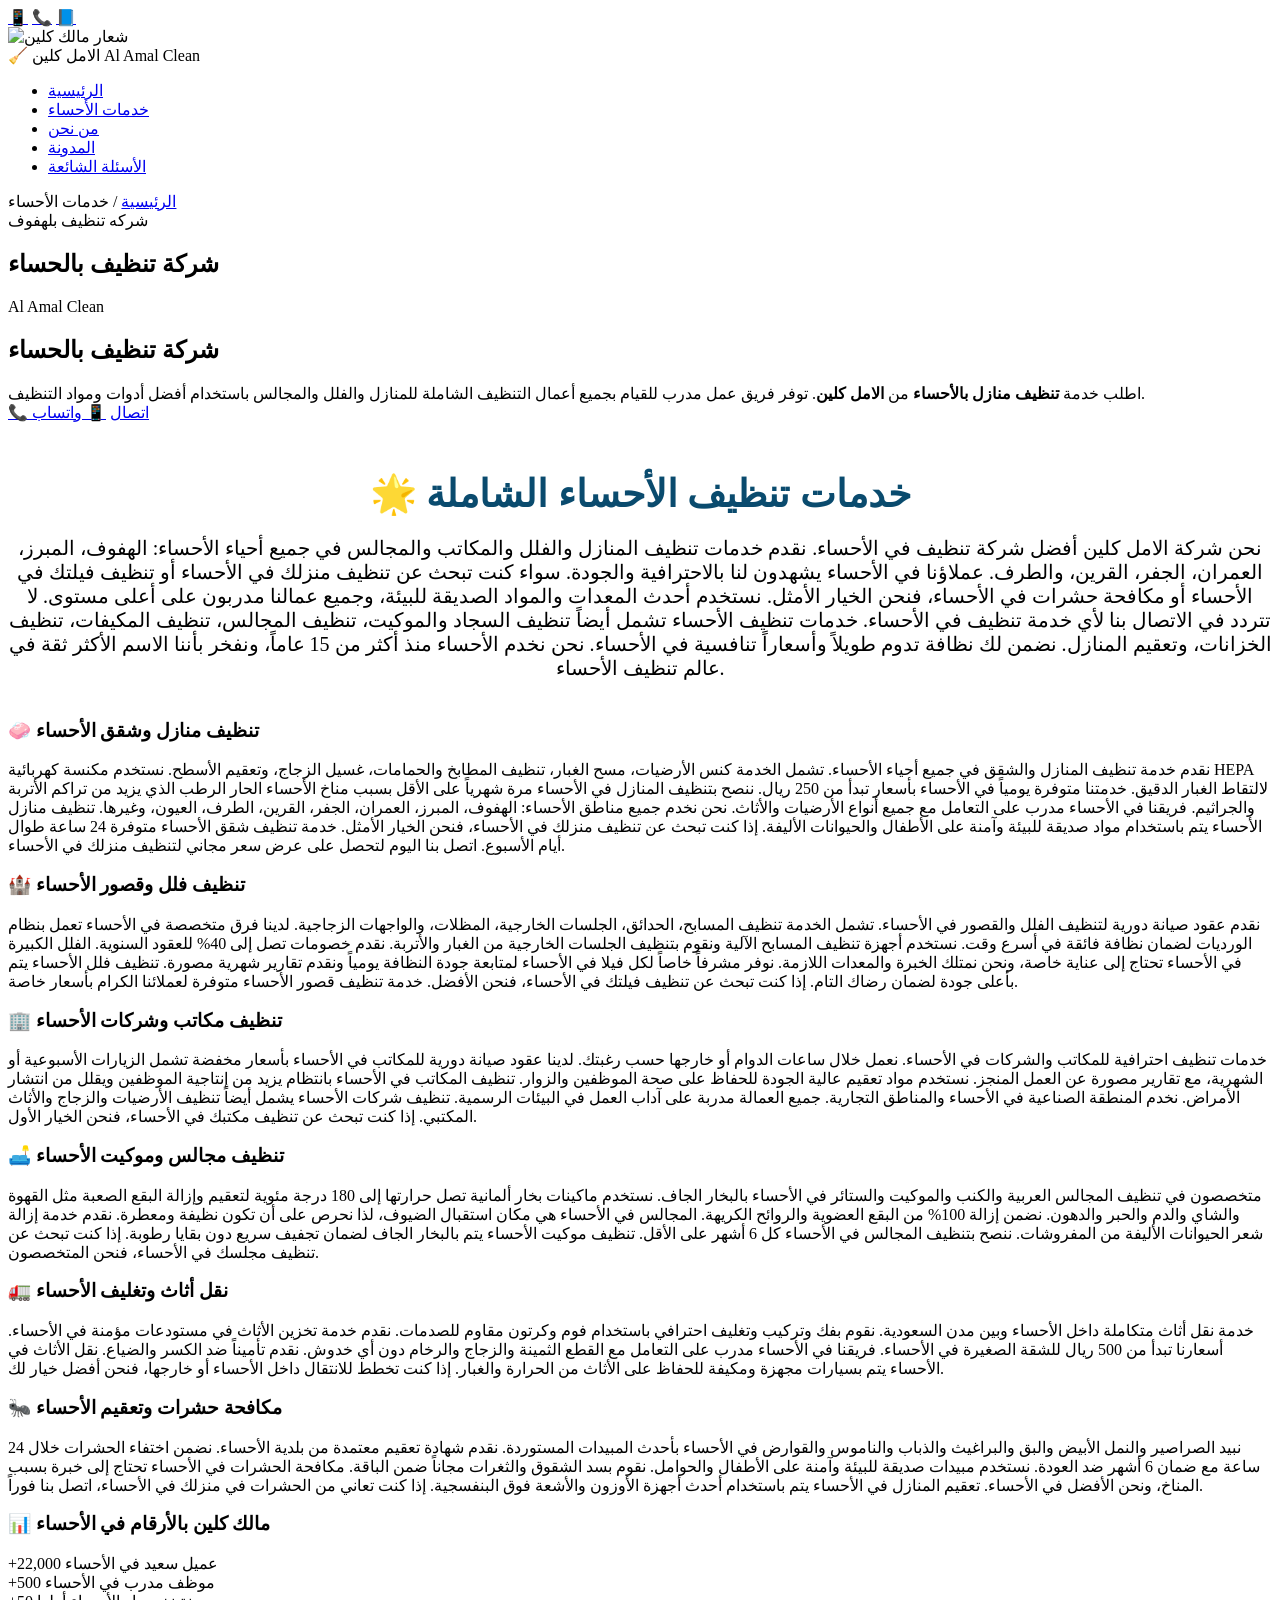
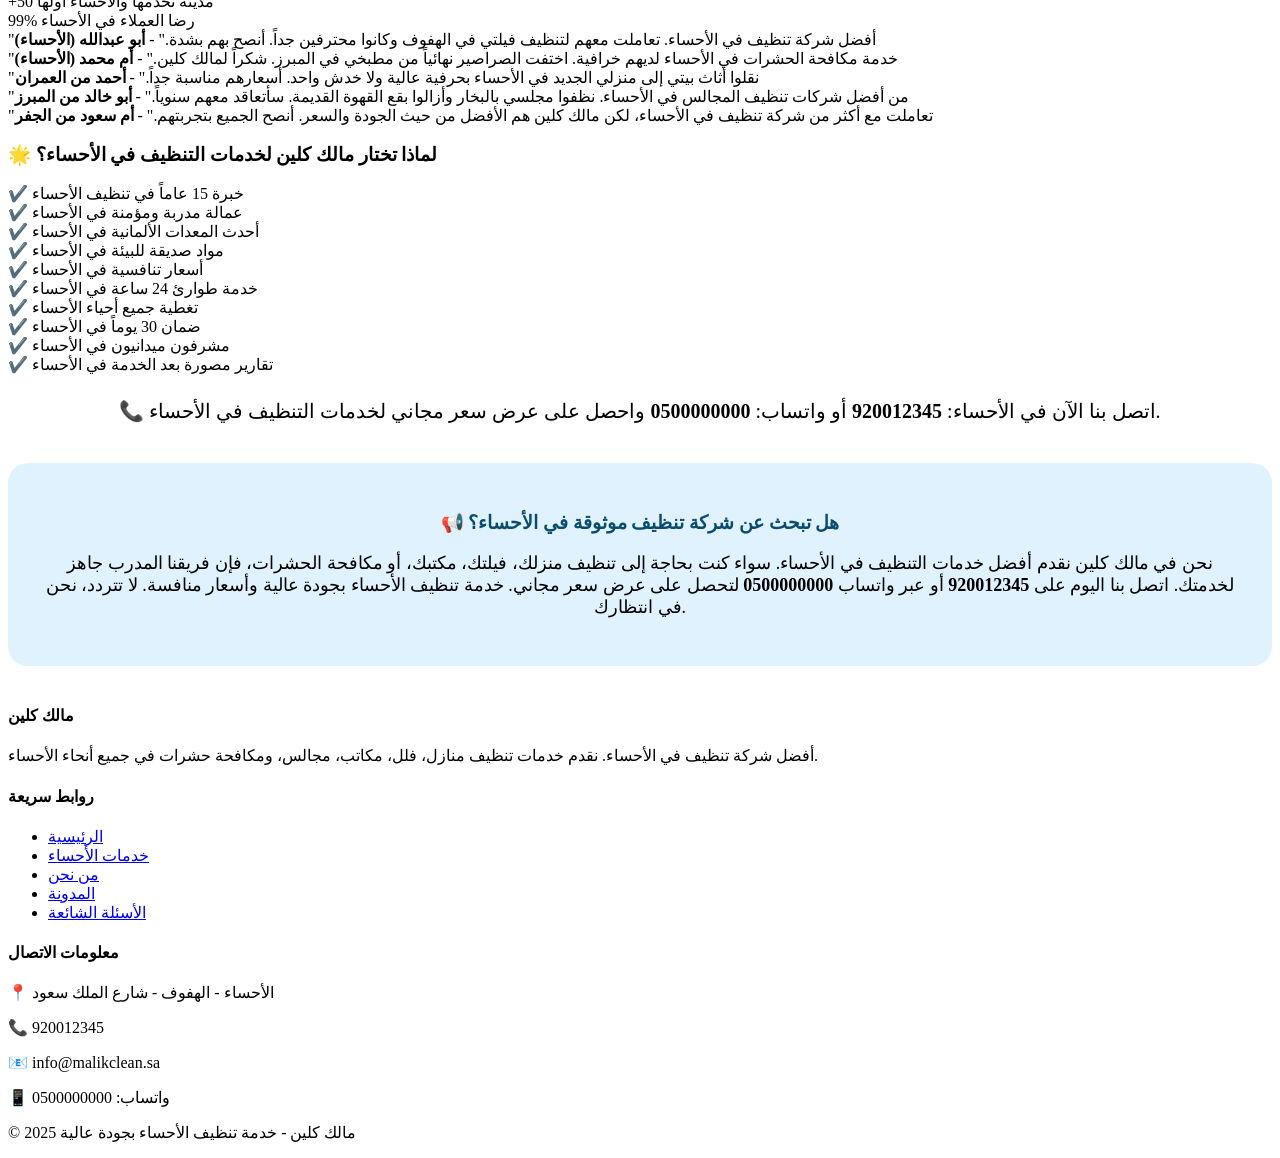
==== index.html @ a84fc9bc "Add files via upload" ====
<!DOCTYPE html>
<html lang="ar">
<head>
    <meta charset="UTF-8">
    <meta name="viewport" content="width=device-width, initial-scale=1.0">
    <title>شركه تنظيف بلاحساء </title>
    <link rel="stylesheet" href="style.css">
</head>
<body>

<!-- أزرار التواصل الثابتة على اليمين -->
<div class="social-fixed">
    <a href="https://wa.me/966500000000" target="_blank" class="whatsapp">📱</a>
    <a href="tel:920012345" class="phone">📞</a>
    <a href="https://facebook.com/malikclean" target="_blank" class="facebook">📘</a>
</div>

<header>
    <div class="logo-area">
        <img src="https://placehold.co/60x60/ffffff/0a4b6e?text=MC" alt="شعار مالك كلين" class="logo-icon" id="logoIcon">
        <div class="logo-text">🧹 الامل كلين Al Amal Clean</div>
    </div>
    <div class="top-nav">
        <ul>
            <li><a href="index.html">الرئيسية</a></li>
            <li><a href="services.html">خدمات الأحساء</a></li>
            <li><a href="about.html">من نحن</a></li>
            <li><a href="blog.html">المدونة</a></li>
            <li><a href="faq.html">الأسئلة الشائعة</a></li>
        </ul>
    </div>
</header>

<!-- القسم الأول: كما في الصورة بالضبط -->
<section class="main-page">
    <div class="container">
        <!-- مسار التنقل Breadcrumb -->
        <div class="breadcrumb">
            <a href="index.html">الرئيسية</a> / خدمات الأحساء
        </div>

        <!-- تاريخ النشر والكاتب -->
        <div class="post-date">
            شركه تنظيف بلهفوف
        </div>

        <!-- العنوان الرئيسي -->
        <h1 class="main-title"> شركة تنظيف بالحساء</h1>

        <!-- العنوان بالانجليزي -->
        <div class="english-title">Al Amal Clean</div>

        <!-- العنوان الثالث -->
        <h2 class="sub-title"> شركة تنظيف بالحساء</h2>

        <!-- النص الوصفي القصير (كما في الصورة) -->
        <div class="description">
            اطلب خدمة <strong>تنظيف منازل بالأحساء</strong> من <strong>الامل كلين</strong>. توفر فريق عمل مدرب للقيام بجميع أعمال التنظيف الشاملة للمنازل والفلل والمجالس باستخدام أفضل أدوات ومواد التنظيف.
        </div>

        <!-- الأزرار -->
        <div class="buttons">
            <a href="tel:920012345" class="btn-call">📞 اتصال</a>
            <a href="https://wa.me/966500000000" target="_blank" class="btn-wa">📱 واتساب</a>
        </div>
    </div>
</section>

<!-- القسم الثاني: محتوى طويل جداً عن خدمات التنظيف في الأحساء -->
<section class="content-section">
    <div class="container">
        <h2 style="font-size: 38px; margin: 50px 0 20px; color: #0a4b6e; text-align: center;">🌟 خدمات تنظيف الأحساء الشاملة</h2>
        <p style="font-size: 20px; margin-bottom: 40px; text-align: center;">نحن شركة الامل كلين أفضل شركة تنظيف في الأحساء. نقدم خدمات تنظيف المنازل والفلل والمكاتب والمجالس في جميع أحياء الأحساء: الهفوف، المبرز، العمران، الجفر، القرين، والطرف. عملاؤنا في الأحساء يشهدون لنا بالاحترافية والجودة. سواء كنت تبحث عن تنظيف منزلك في الأحساء أو تنظيف فيلتك في الأحساء أو مكافحة حشرات في الأحساء، فنحن الخيار الأمثل. نستخدم أحدث المعدات والمواد الصديقة للبيئة، وجميع عمالنا مدربون على أعلى مستوى. لا تتردد في الاتصال بنا لأي خدمة تنظيف في الأحساء. خدمات تنظيف الأحساء تشمل أيضاً تنظيف السجاد والموكيت، تنظيف المجالس، تنظيف المكيفات، تنظيف الخزانات، وتعقيم المنازل. نضمن لك نظافة تدوم طويلاً وأسعاراً تنافسية في الأحساء. نحن نخدم الأحساء منذ أكثر من 15 عاماً، ونفخر بأننا الاسم الأكثر ثقة في عالم تنظيف الأحساء.</p>

        <div class="services-grid">
            <div class="service-card">
                <h3>🧼 تنظيف منازل وشقق الأحساء</h3>
                <p>نقدم خدمة تنظيف المنازل والشقق في جميع أحياء الأحساء. تشمل الخدمة كنس الأرضيات، مسح الغبار، تنظيف المطابخ والحمامات، غسيل الزجاج، وتعقيم الأسطح. نستخدم مكنسة كهربائية HEPA لالتقاط الغبار الدقيق. خدمتنا متوفرة يومياً في الأحساء بأسعار تبدأ من 250 ريال. ننصح بتنظيف المنازل في الأحساء مرة شهرياً على الأقل بسبب مناخ الأحساء الحار الرطب الذي يزيد من تراكم الأتربة والجراثيم. فريقنا في الأحساء مدرب على التعامل مع جميع أنواع الأرضيات والأثاث. نحن نخدم جميع مناطق الأحساء: الهفوف، المبرز، العمران، الجفر، القرين، الطرف، العيون، وغيرها. تنظيف منازل الأحساء يتم باستخدام مواد صديقة للبيئة وآمنة على الأطفال والحيوانات الأليفة. إذا كنت تبحث عن تنظيف منزلك في الأحساء، فنحن الخيار الأمثل. خدمة تنظيف شقق الأحساء متوفرة 24 ساعة طوال أيام الأسبوع. اتصل بنا اليوم لتحصل على عرض سعر مجاني لتنظيف منزلك في الأحساء.</p>
            </div>
            <div class="service-card">
                <h3>🏰 تنظيف فلل وقصور الأحساء</h3>
                <p>نقدم عقود صيانة دورية لتنظيف الفلل والقصور في الأحساء. تشمل الخدمة تنظيف المسابح، الحدائق، الجلسات الخارجية، المظلات، والواجهات الزجاجية. لدينا فرق متخصصة في الأحساء تعمل بنظام الورديات لضمان نظافة فائقة في أسرع وقت. نستخدم أجهزة تنظيف المسابح الآلية ونقوم بتنظيف الجلسات الخارجية من الغبار والأتربة. نقدم خصومات تصل إلى 40% للعقود السنوية. الفلل الكبيرة في الأحساء تحتاج إلى عناية خاصة، ونحن نمتلك الخبرة والمعدات اللازمة. نوفر مشرفاً خاصاً لكل فيلا في الأحساء لمتابعة جودة النظافة يومياً ونقدم تقارير شهرية مصورة. تنظيف فلل الأحساء يتم بأعلى جودة لضمان رضاك التام. إذا كنت تبحث عن تنظيف فيلتك في الأحساء، فنحن الأفضل. خدمة تنظيف قصور الأحساء متوفرة لعملائنا الكرام بأسعار خاصة.</p>
            </div>
            <div class="service-card">
                <h3>🏢 تنظيف مكاتب وشركات الأحساء</h3>
                <p>خدمات تنظيف احترافية للمكاتب والشركات في الأحساء. نعمل خلال ساعات الدوام أو خارجها حسب رغبتك. لدينا عقود صيانة دورية للمكاتب في الأحساء بأسعار مخفضة تشمل الزيارات الأسبوعية أو الشهرية، مع تقارير مصورة عن العمل المنجز. نستخدم مواد تعقيم عالية الجودة للحفاظ على صحة الموظفين والزوار. تنظيف المكاتب في الأحساء بانتظام يزيد من إنتاجية الموظفين ويقلل من انتشار الأمراض. نخدم المنطقة الصناعية في الأحساء والمناطق التجارية. جميع العمالة مدربة على آداب العمل في البيئات الرسمية. تنظيف شركات الأحساء يشمل أيضاً تنظيف الأرضيات والزجاج والأثاث المكتبي. إذا كنت تبحث عن تنظيف مكتبك في الأحساء، فنحن الخيار الأول.</p>
            </div>
            <div class="service-card">
                <h3>🛋️ تنظيف مجالس وموكيت الأحساء</h3>
                <p>متخصصون في تنظيف المجالس العربية والكنب والموكيت والستائر في الأحساء بالبخار الجاف. نستخدم ماكينات بخار ألمانية تصل حرارتها إلى 180 درجة مئوية لتعقيم وإزالة البقع الصعبة مثل القهوة والشاي والدم والحبر والدهون. نضمن إزالة 100% من البقع العضوية والروائح الكريهة. المجالس في الأحساء هي مكان استقبال الضيوف، لذا نحرص على أن تكون نظيفة ومعطرة. نقدم خدمة إزالة شعر الحيوانات الأليفة من المفروشات. ننصح بتنظيف المجالس في الأحساء كل 6 أشهر على الأقل. تنظيف موكيت الأحساء يتم بالبخار الجاف لضمان تجفيف سريع دون بقايا رطوبة. إذا كنت تبحث عن تنظيف مجلسك في الأحساء، فنحن المتخصصون.</p>
            </div>
            <div class="service-card">
                <h3>🚛 نقل أثاث وتغليف الأحساء</h3>
                <p>خدمة نقل أثاث متكاملة داخل الأحساء وبين مدن السعودية. نقوم بفك وتركيب وتغليف احترافي باستخدام فوم وكرتون مقاوم للصدمات. نقدم خدمة تخزين الأثاث في مستودعات مؤمنة في الأحساء. أسعارنا تبدأ من 500 ريال للشقة الصغيرة في الأحساء. فريقنا في الأحساء مدرب على التعامل مع القطع الثمينة والزجاج والرخام دون أي خدوش. نقدم تأميناً ضد الكسر والضياع. نقل الأثاث في الأحساء يتم بسيارات مجهزة ومكيفة للحفاظ على الأثاث من الحرارة والغبار. إذا كنت تخطط للانتقال داخل الأحساء أو خارجها، فنحن أفضل خيار لك.</p>
            </div>
            <div class="service-card">
                <h3>🐜 مكافحة حشرات وتعقيم الأحساء</h3>
                <p>نبيد الصراصير والنمل الأبيض والبق والبراغيث والذباب والناموس والقوارض في الأحساء بأحدث المبيدات المستوردة. نقدم شهادة تعقيم معتمدة من بلدية الأحساء. نضمن اختفاء الحشرات خلال 24 ساعة مع ضمان 6 أشهر ضد العودة. نستخدم مبيدات صديقة للبيئة وآمنة على الأطفال والحوامل. نقوم بسد الشقوق والثغرات مجاناً ضمن الباقة. مكافحة الحشرات في الأحساء تحتاج إلى خبرة بسبب المناخ، ونحن الأفضل في الأحساء. تعقيم المنازل في الأحساء يتم باستخدام أحدث أجهزة الأوزون والأشعة فوق البنفسجية. إذا كنت تعاني من الحشرات في منزلك في الأحساء، اتصل بنا فوراً.</p>
            </div>
        </div>

        <!-- إحصائيات الشركة في الأحساء -->
        <div class="stats-section">
            <h3>📊 مالك كلين بالأرقام في الأحساء</h3>
            <div class="stats-grid">
                <div class="stat"><span>+22,000</span> عميل سعيد في الأحساء</div>
                <div class="stat"><span>+500</span> موظف مدرب في الأحساء</div>
                <div class="stat"><span>+50</span> مدينة نخدمها والأحساء أولها</div>
                <div class="stat"><span>99%</span> رضا العملاء في الأحساء</div>
            </div>
        </div>

        <!-- شهادات عملاء الأحساء -->
        <div class="testimonials-grid">
            <div class="testimonial">"أفضل شركة تنظيف في الأحساء. تعاملت معهم لتنظيف فيلتي في الهفوف وكانوا محترفين جداً. أنصح بهم بشدة." - <strong>أبو عبدالله (الأحساء)</strong></div>
            <div class="testimonial">"خدمة مكافحة الحشرات في الأحساء لديهم خرافية. اختفت الصراصير نهائياً من مطبخي في المبرز. شكراً لمالك كلين." - <strong>أم محمد (الأحساء)</strong></div>
            <div class="testimonial">"نقلوا أثاث بيتي إلى منزلي الجديد في الأحساء بحرفية عالية ولا خدش واحد. أسعارهم مناسبة جداً." - <strong>أحمد من العمران</strong></div>
            <div class="testimonial">"من أفضل شركات تنظيف المجالس في الأحساء. نظفوا مجلسي بالبخار وأزالوا بقع القهوة القديمة. سأتعاقد معهم سنوياً." - <strong>أبو خالد من المبرز</strong></div>
            <div class="testimonial">"تعاملت مع أكثر من شركة تنظيف في الأحساء، لكن مالك كلين هم الأفضل من حيث الجودة والسعر. أنصح الجميع بتجربتهم." - <strong>أم سعود من الجفر</strong></div>
        </div>

        <!-- لماذا مالك كلين في الأحساء -->
        <div class="why-us">
            <h3>🌟 لماذا تختار مالك كلين لخدمات التنظيف في الأحساء؟</h3>
            <div class="why-grid">
                <div class="why-item">✔️ خبرة 15 عاماً في تنظيف الأحساء</div>
                <div class="why-item">✔️ عمالة مدربة ومؤمنة في الأحساء</div>
                <div class="why-item">✔️ أحدث المعدات الألمانية في الأحساء</div>
                <div class="why-item">✔️ مواد صديقة للبيئة في الأحساء</div>
                <div class="why-item">✔️ أسعار تنافسية في الأحساء</div>
                <div class="why-item">✔️ خدمة طوارئ 24 ساعة في الأحساء</div>
                <div class="why-item">✔️ تغطية جميع أحياء الأحساء</div>
                <div class="why-item">✔️ ضمان 30 يوماً في الأحساء</div>
                <div class="why-item">✔️ مشرفون ميدانيون في الأحساء</div>
                <div class="why-item">✔️ تقارير مصورة بعد الخدمة في الأحساء</div>
            </div>
            <p style="margin-top: 25px; text-align: center; font-size: 20px;">📞 اتصل بنا الآن في الأحساء: <strong>920012345</strong> أو واتساب: <strong>0500000000</strong> واحصل على عرض سعر مجاني لخدمات التنظيف في الأحساء.</p>
        </div>

        <!-- دعوة إضافية للتواصل -->
        <div style="background: #e0f2fe; padding: 30px; border-radius: 20px; text-align: center; margin: 40px 0;">
            <h3 style="color: #0a4b6e; margin-bottom: 15px;">📢 هل تبحث عن شركة تنظيف موثوقة في الأحساء؟</h3>
            <p style="font-size: 18px;">نحن في مالك كلين نقدم أفضل خدمات التنظيف في الأحساء. سواء كنت بحاجة إلى تنظيف منزلك، فيلتك، مكتبك، أو مكافحة الحشرات، فإن فريقنا المدرب جاهز لخدمتك. اتصل بنا اليوم على <strong>920012345</strong> أو عبر واتساب <strong>0500000000</strong> لتحصل على عرض سعر مجاني. خدمة تنظيف الأحساء بجودة عالية وأسعار منافسة. لا تتردد، نحن في انتظارك.</p>
        </div>
    </div>
</section>

<footer>
    <div class="container">
        <div class="footer-content">
            <div class="footer-col">
                <h4>مالك كلين</h4>
                <p>أفضل شركة تنظيف في الأحساء. نقدم خدمات تنظيف منازل، فلل، مكاتب، مجالس، ومكافحة حشرات في جميع أنحاء الأحساء.</p>
            </div>
            <div class="footer-col">
                <h4>روابط سريعة</h4>
                <ul>
                    <li><a href="index.html">الرئيسية</a></li>
                    <li><a href="services.html">خدمات الأحساء</a></li>
                    <li><a href="about.html">من نحن</a></li>
                    <li><a href="blog.html">المدونة</a></li>
                    <li><a href="faq.html">الأسئلة الشائعة</a></li>
                </ul>
            </div>
            <div class="footer-col">
                <h4>معلومات الاتصال</h4>
                <p>📍 الأحساء - الهفوف - شارع الملك سعود</p>
                <p>📞 920012345</p>
                <p>📧 info@malikclean.sa</p>
                <p>📱 واتساب: 0500000000</p>
            </div>
        </div>
        <div class="footer-bottom">
            <p>© 2025 مالك كلين - خدمة تنظيف الأحساء بجودة عالية</p>
        </div>
    </div>
</footer>

<script src="script.js"></script>
</body>
</html>
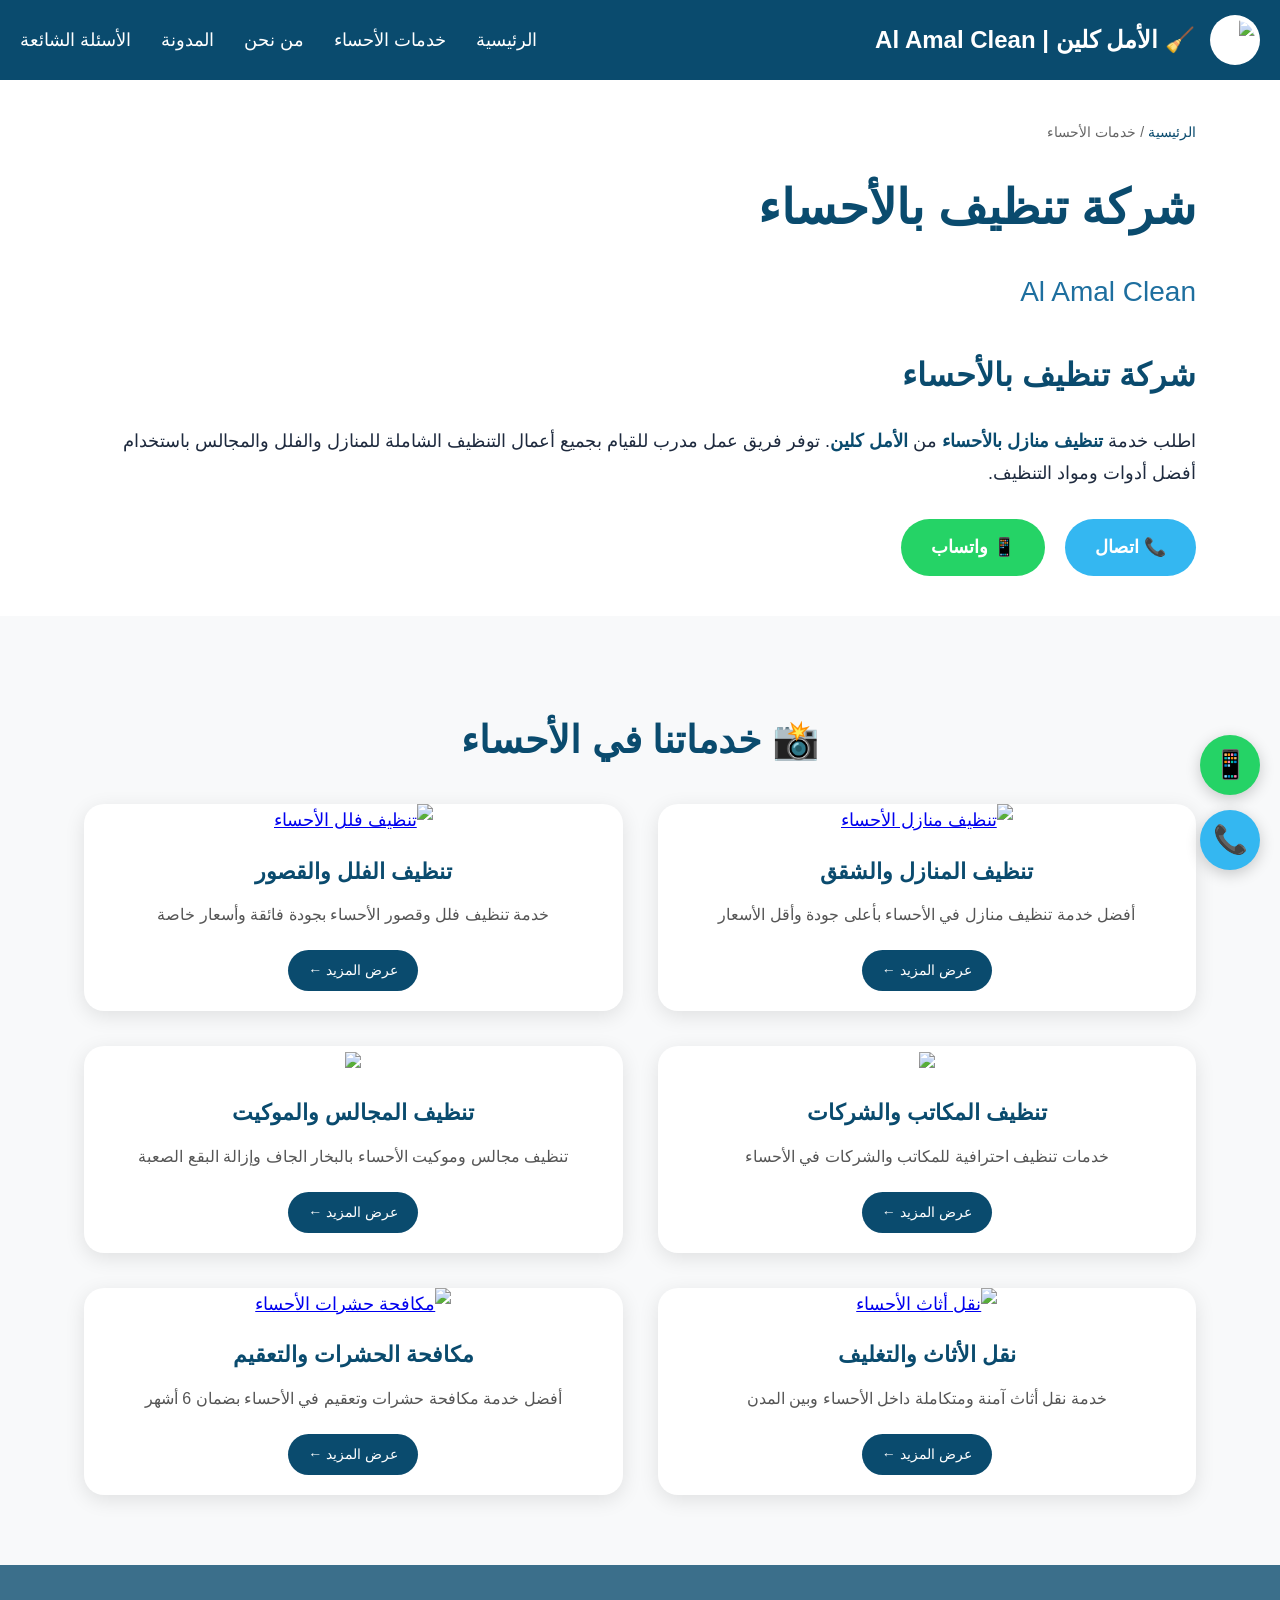
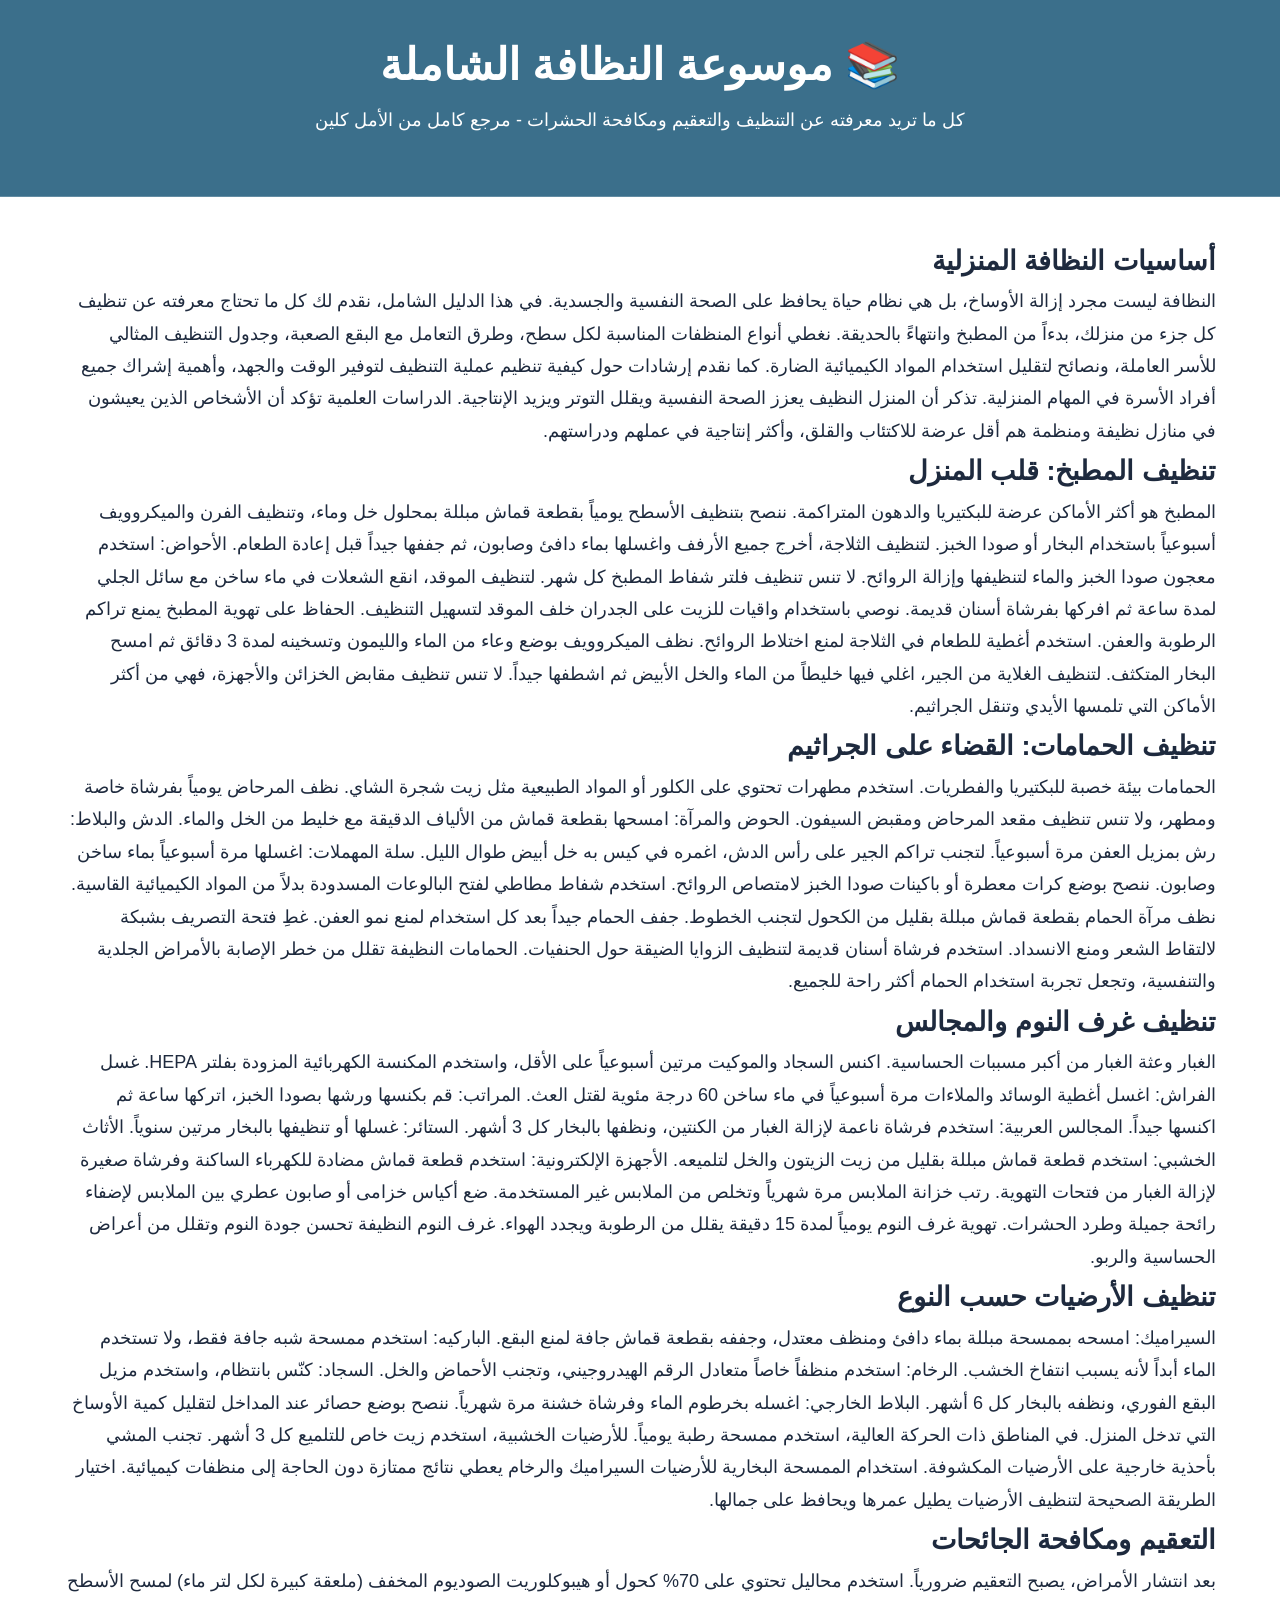
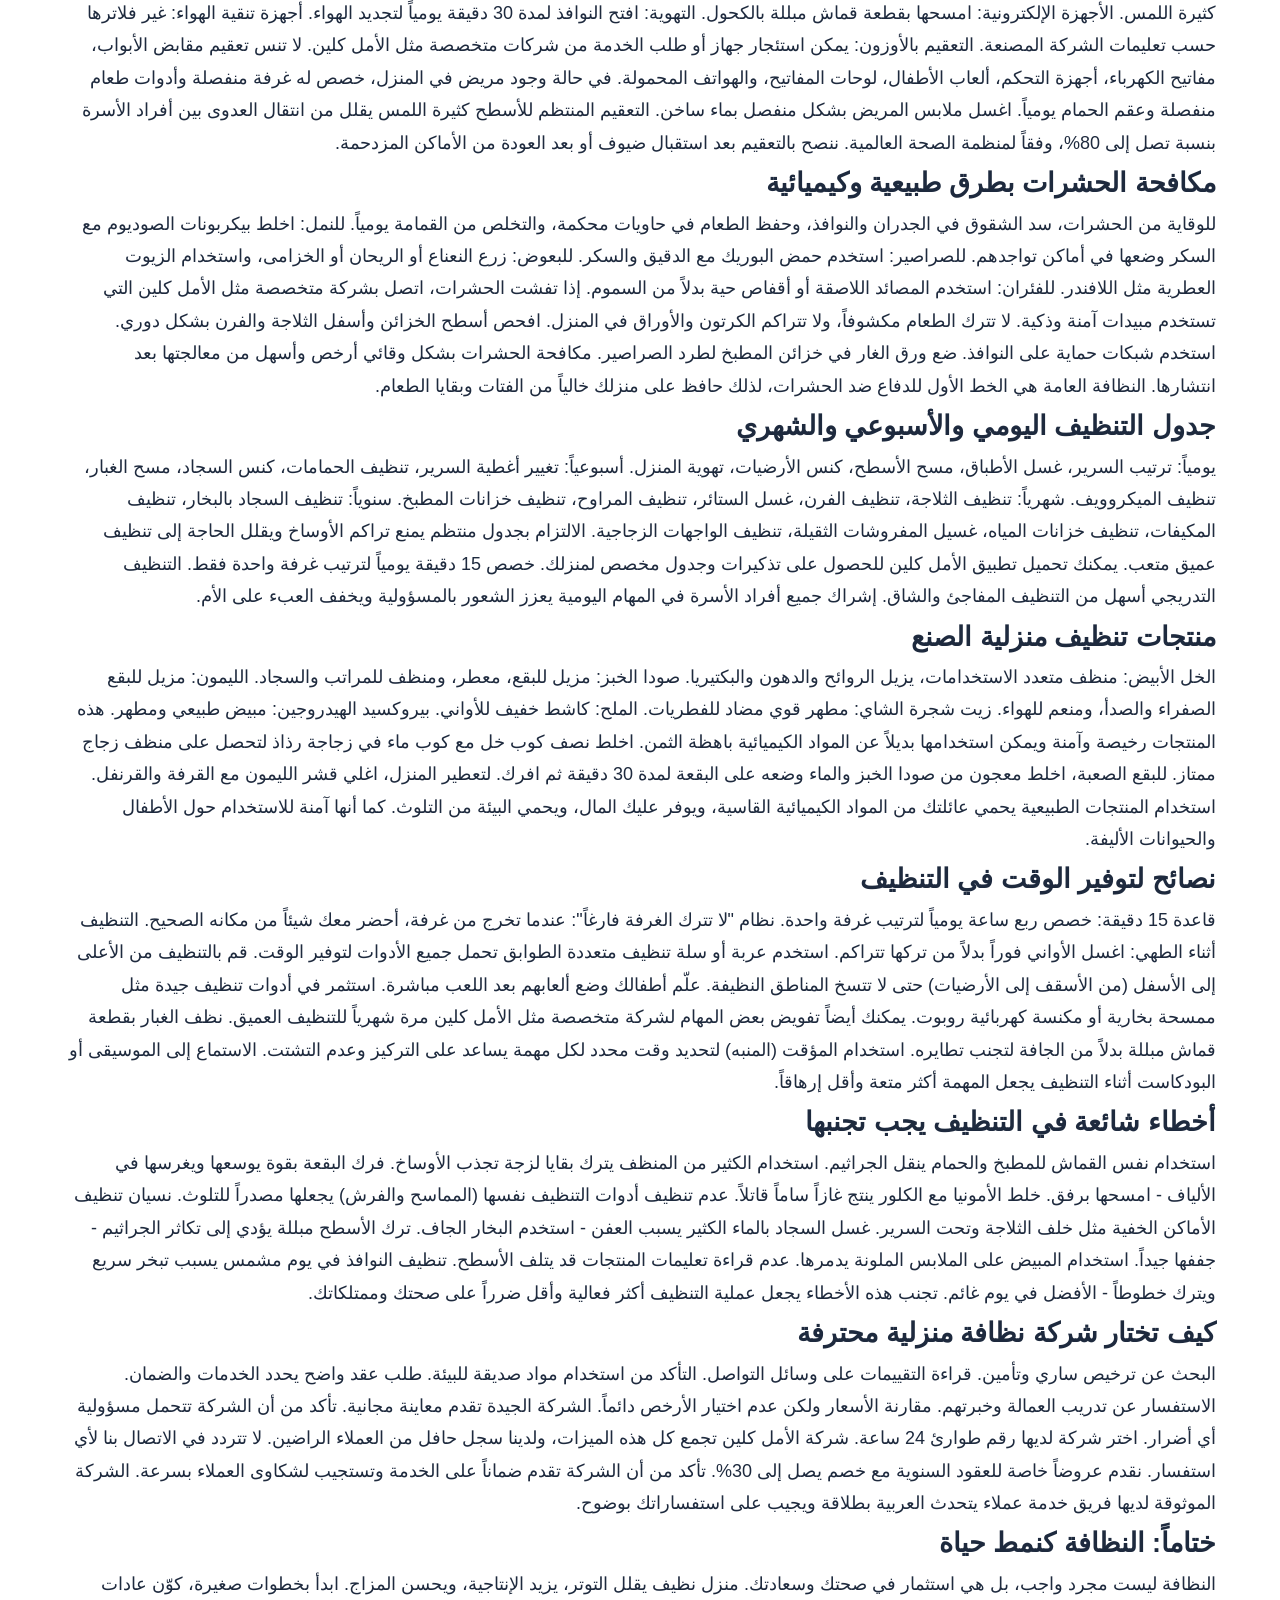
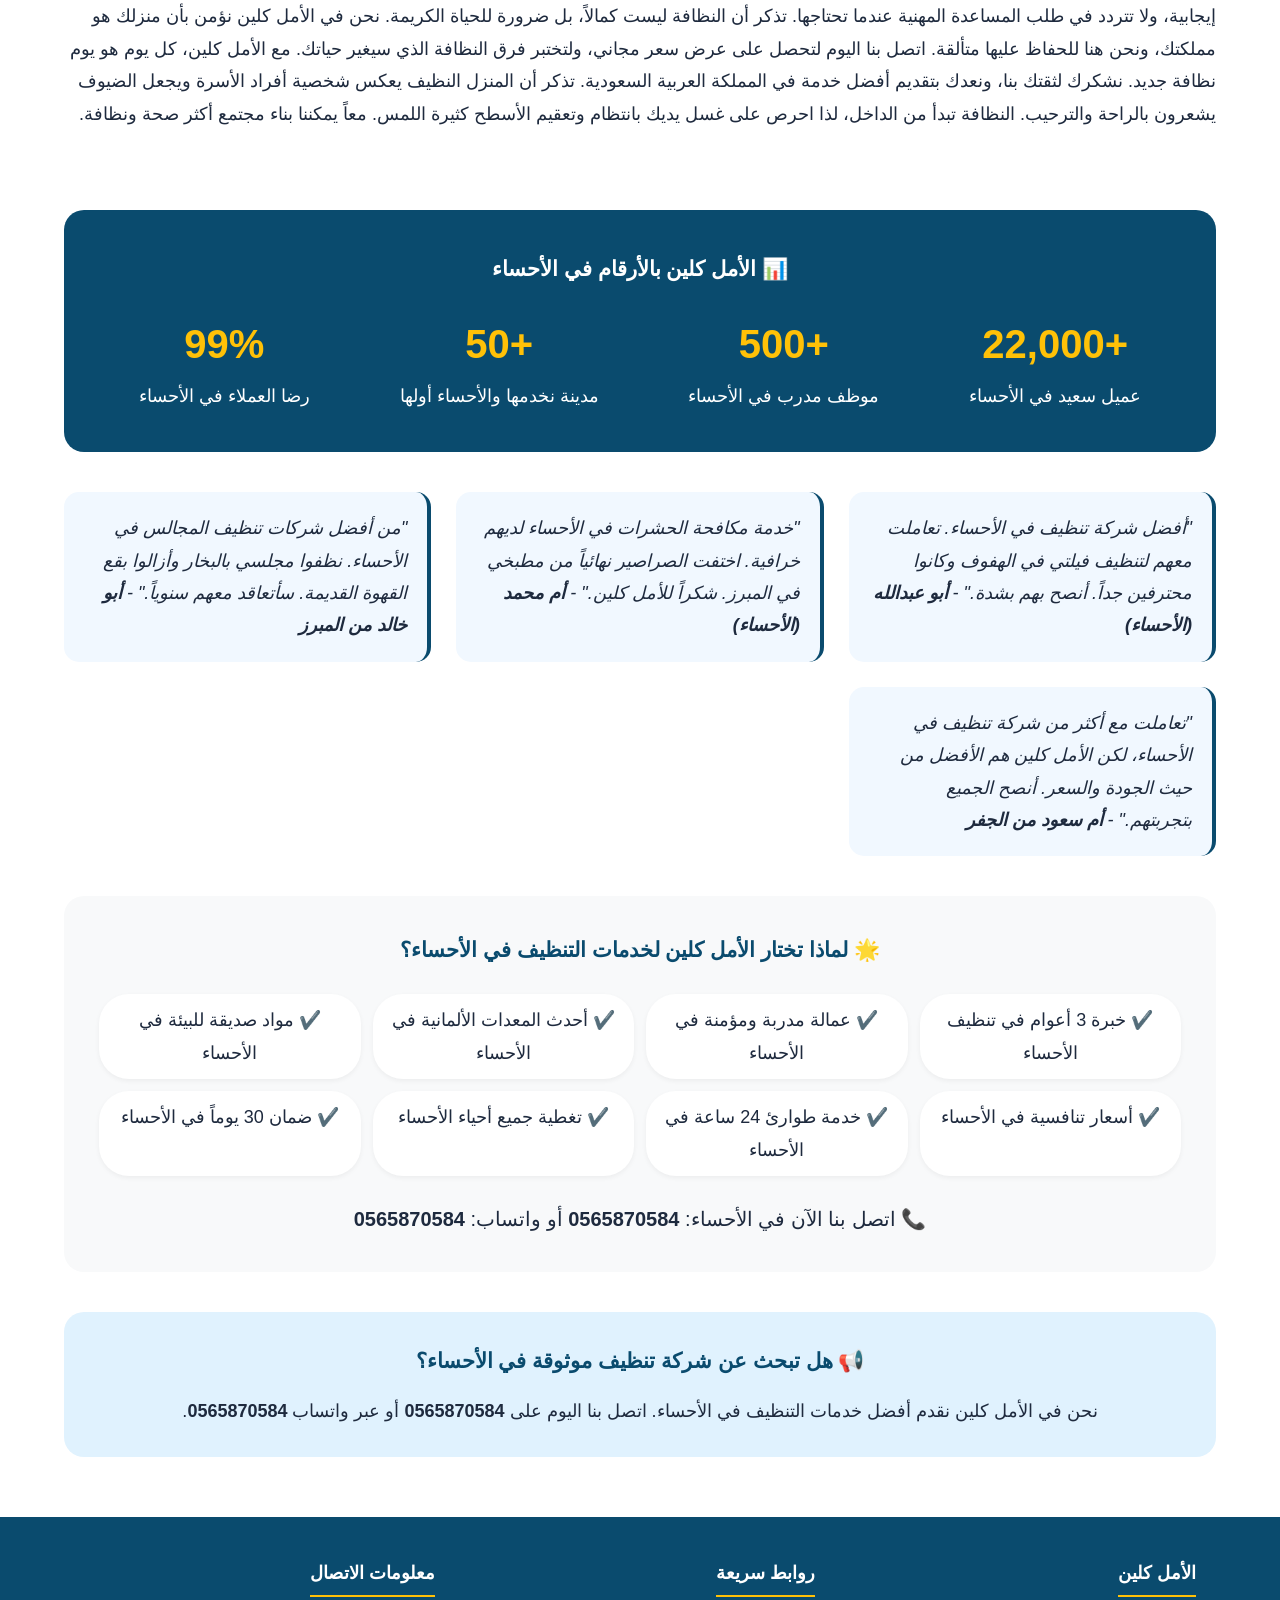
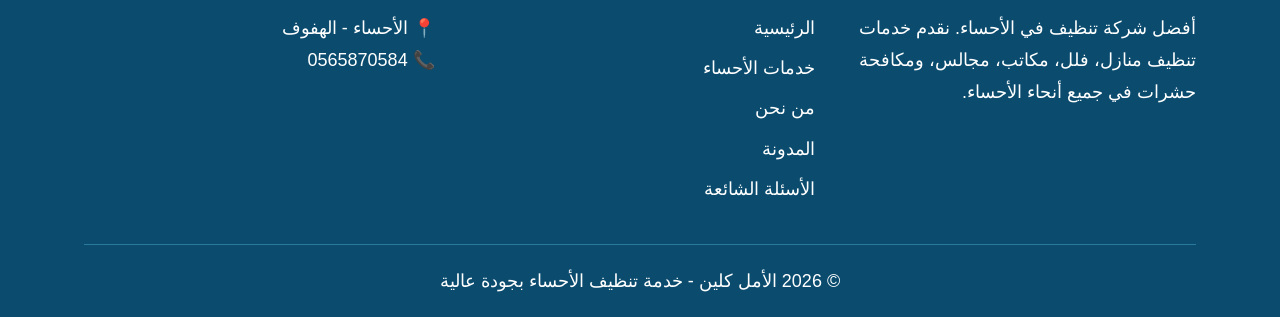
==== commit 6a8c9ed6: "Add files via upload" ====
--- a/index.html
+++ b/index.html
@@ -3,22 +3,19 @@
 <head>
     <meta charset="UTF-8">
     <meta name="viewport" content="width=device-width, initial-scale=1.0">
-    <title>شركه تنظيف بلاحساء </title>
+    <title>شركة تنظيف بالأحساء - الأمل كلين</title>
     <link rel="stylesheet" href="style.css">
 </head>
 <body>
-
-<!-- أزرار التواصل الثابتة على اليمين -->
-<div class="social-fixed">
-    <a href="https://wa.me/966500000000" target="_blank" class="whatsapp">📱</a>
-    <a href="tel:920012345" class="phone">📞</a>
-    <a href="https://facebook.com/malikclean" target="_blank" class="facebook">📘</a>
-</div>
-
+<!-- أزرار التواصل الدائرية في أسفل اليمين -->
+<div class="circle-buttons">
+    <a href="https://wa.me/0565870584" target="_blank" class="circle-btn whatsapp">📱</a>
+    <a href="tel:0565870584" class="circle-btn phone">📞</a>
+</div>
 <header>
     <div class="logo-area">
-        <img src="https://placehold.co/60x60/ffffff/0a4b6e?text=MC" alt="شعار مالك كلين" class="logo-icon" id="logoIcon">
-        <div class="logo-text">🧹 الامل كلين Al Amal Clean</div>
+        <img src="https://th.bing.com/th/id/OIP.g4U6m7UvsSrvz9Ui5PsHrgHaC9?w=274&h=139&c=7&r=0&o=7&pid=1.7&rm=3" alt="شعار الأمل كلين" class="logo-icon" id="logoIcon">
+        <div class="logo-text">🧹 الأمل كلين | Al Amal Clean</div>
     </div>
     <div class="top-nav">
         <ul>
@@ -34,122 +31,179 @@
 <!-- القسم الأول: كما في الصورة بالضبط -->
 <section class="main-page">
     <div class="container">
-        <!-- مسار التنقل Breadcrumb -->
         <div class="breadcrumb">
             <a href="index.html">الرئيسية</a> / خدمات الأحساء
         </div>
-
-        <!-- تاريخ النشر والكاتب -->
-        <div class="post-date">
-            شركه تنظيف بلهفوف
-        </div>
-
-        <!-- العنوان الرئيسي -->
-        <h1 class="main-title"> شركة تنظيف بالحساء</h1>
-
-        <!-- العنوان بالانجليزي -->
+        <h1 class="main-title">شركة تنظيف بالأحساء</h1>
         <div class="english-title">Al Amal Clean</div>
-
-        <!-- العنوان الثالث -->
-        <h2 class="sub-title"> شركة تنظيف بالحساء</h2>
-
-        <!-- النص الوصفي القصير (كما في الصورة) -->
+        <h2 class="sub-title">شركة تنظيف بالأحساء</h2>
         <div class="description">
-            اطلب خدمة <strong>تنظيف منازل بالأحساء</strong> من <strong>الامل كلين</strong>. توفر فريق عمل مدرب للقيام بجميع أعمال التنظيف الشاملة للمنازل والفلل والمجالس باستخدام أفضل أدوات ومواد التنظيف.
-        </div>
-
-        <!-- الأزرار -->
+            اطلب خدمة <strong>تنظيف منازل بالأحساء</strong> من <strong>الأمل كلين</strong>. توفر فريق عمل مدرب للقيام بجميع أعمال التنظيف الشاملة للمنازل والفلل والمجالس باستخدام أفضل أدوات ومواد التنظيف.
+        </div>
         <div class="buttons">
-            <a href="tel:920012345" class="btn-call">📞 اتصال</a>
-            <a href="https://wa.me/966500000000" target="_blank" class="btn-wa">📱 واتساب</a>
-        </div>
-    </div>
-</section>
-
-<!-- القسم الثاني: محتوى طويل جداً عن خدمات التنظيف في الأحساء -->
-<section class="content-section">
-    <div class="container">
-        <h2 style="font-size: 38px; margin: 50px 0 20px; color: #0a4b6e; text-align: center;">🌟 خدمات تنظيف الأحساء الشاملة</h2>
-        <p style="font-size: 20px; margin-bottom: 40px; text-align: center;">نحن شركة الامل كلين أفضل شركة تنظيف في الأحساء. نقدم خدمات تنظيف المنازل والفلل والمكاتب والمجالس في جميع أحياء الأحساء: الهفوف، المبرز، العمران، الجفر، القرين، والطرف. عملاؤنا في الأحساء يشهدون لنا بالاحترافية والجودة. سواء كنت تبحث عن تنظيف منزلك في الأحساء أو تنظيف فيلتك في الأحساء أو مكافحة حشرات في الأحساء، فنحن الخيار الأمثل. نستخدم أحدث المعدات والمواد الصديقة للبيئة، وجميع عمالنا مدربون على أعلى مستوى. لا تتردد في الاتصال بنا لأي خدمة تنظيف في الأحساء. خدمات تنظيف الأحساء تشمل أيضاً تنظيف السجاد والموكيت، تنظيف المجالس، تنظيف المكيفات، تنظيف الخزانات، وتعقيم المنازل. نضمن لك نظافة تدوم طويلاً وأسعاراً تنافسية في الأحساء. نحن نخدم الأحساء منذ أكثر من 15 عاماً، ونفخر بأننا الاسم الأكثر ثقة في عالم تنظيف الأحساء.</p>
-
-        <div class="services-grid">
-            <div class="service-card">
-                <h3>🧼 تنظيف منازل وشقق الأحساء</h3>
-                <p>نقدم خدمة تنظيف المنازل والشقق في جميع أحياء الأحساء. تشمل الخدمة كنس الأرضيات، مسح الغبار، تنظيف المطابخ والحمامات، غسيل الزجاج، وتعقيم الأسطح. نستخدم مكنسة كهربائية HEPA لالتقاط الغبار الدقيق. خدمتنا متوفرة يومياً في الأحساء بأسعار تبدأ من 250 ريال. ننصح بتنظيف المنازل في الأحساء مرة شهرياً على الأقل بسبب مناخ الأحساء الحار الرطب الذي يزيد من تراكم الأتربة والجراثيم. فريقنا في الأحساء مدرب على التعامل مع جميع أنواع الأرضيات والأثاث. نحن نخدم جميع مناطق الأحساء: الهفوف، المبرز، العمران، الجفر، القرين، الطرف، العيون، وغيرها. تنظيف منازل الأحساء يتم باستخدام مواد صديقة للبيئة وآمنة على الأطفال والحيوانات الأليفة. إذا كنت تبحث عن تنظيف منزلك في الأحساء، فنحن الخيار الأمثل. خدمة تنظيف شقق الأحساء متوفرة 24 ساعة طوال أيام الأسبوع. اتصل بنا اليوم لتحصل على عرض سعر مجاني لتنظيف منزلك في الأحساء.</p>
-            </div>
-            <div class="service-card">
-                <h3>🏰 تنظيف فلل وقصور الأحساء</h3>
-                <p>نقدم عقود صيانة دورية لتنظيف الفلل والقصور في الأحساء. تشمل الخدمة تنظيف المسابح، الحدائق، الجلسات الخارجية، المظلات، والواجهات الزجاجية. لدينا فرق متخصصة في الأحساء تعمل بنظام الورديات لضمان نظافة فائقة في أسرع وقت. نستخدم أجهزة تنظيف المسابح الآلية ونقوم بتنظيف الجلسات الخارجية من الغبار والأتربة. نقدم خصومات تصل إلى 40% للعقود السنوية. الفلل الكبيرة في الأحساء تحتاج إلى عناية خاصة، ونحن نمتلك الخبرة والمعدات اللازمة. نوفر مشرفاً خاصاً لكل فيلا في الأحساء لمتابعة جودة النظافة يومياً ونقدم تقارير شهرية مصورة. تنظيف فلل الأحساء يتم بأعلى جودة لضمان رضاك التام. إذا كنت تبحث عن تنظيف فيلتك في الأحساء، فنحن الأفضل. خدمة تنظيف قصور الأحساء متوفرة لعملائنا الكرام بأسعار خاصة.</p>
-            </div>
-            <div class="service-card">
-                <h3>🏢 تنظيف مكاتب وشركات الأحساء</h3>
-                <p>خدمات تنظيف احترافية للمكاتب والشركات في الأحساء. نعمل خلال ساعات الدوام أو خارجها حسب رغبتك. لدينا عقود صيانة دورية للمكاتب في الأحساء بأسعار مخفضة تشمل الزيارات الأسبوعية أو الشهرية، مع تقارير مصورة عن العمل المنجز. نستخدم مواد تعقيم عالية الجودة للحفاظ على صحة الموظفين والزوار. تنظيف المكاتب في الأحساء بانتظام يزيد من إنتاجية الموظفين ويقلل من انتشار الأمراض. نخدم المنطقة الصناعية في الأحساء والمناطق التجارية. جميع العمالة مدربة على آداب العمل في البيئات الرسمية. تنظيف شركات الأحساء يشمل أيضاً تنظيف الأرضيات والزجاج والأثاث المكتبي. إذا كنت تبحث عن تنظيف مكتبك في الأحساء، فنحن الخيار الأول.</p>
-            </div>
-            <div class="service-card">
-                <h3>🛋️ تنظيف مجالس وموكيت الأحساء</h3>
-                <p>متخصصون في تنظيف المجالس العربية والكنب والموكيت والستائر في الأحساء بالبخار الجاف. نستخدم ماكينات بخار ألمانية تصل حرارتها إلى 180 درجة مئوية لتعقيم وإزالة البقع الصعبة مثل القهوة والشاي والدم والحبر والدهون. نضمن إزالة 100% من البقع العضوية والروائح الكريهة. المجالس في الأحساء هي مكان استقبال الضيوف، لذا نحرص على أن تكون نظيفة ومعطرة. نقدم خدمة إزالة شعر الحيوانات الأليفة من المفروشات. ننصح بتنظيف المجالس في الأحساء كل 6 أشهر على الأقل. تنظيف موكيت الأحساء يتم بالبخار الجاف لضمان تجفيف سريع دون بقايا رطوبة. إذا كنت تبحث عن تنظيف مجلسك في الأحساء، فنحن المتخصصون.</p>
-            </div>
-            <div class="service-card">
-                <h3>🚛 نقل أثاث وتغليف الأحساء</h3>
-                <p>خدمة نقل أثاث متكاملة داخل الأحساء وبين مدن السعودية. نقوم بفك وتركيب وتغليف احترافي باستخدام فوم وكرتون مقاوم للصدمات. نقدم خدمة تخزين الأثاث في مستودعات مؤمنة في الأحساء. أسعارنا تبدأ من 500 ريال للشقة الصغيرة في الأحساء. فريقنا في الأحساء مدرب على التعامل مع القطع الثمينة والزجاج والرخام دون أي خدوش. نقدم تأميناً ضد الكسر والضياع. نقل الأثاث في الأحساء يتم بسيارات مجهزة ومكيفة للحفاظ على الأثاث من الحرارة والغبار. إذا كنت تخطط للانتقال داخل الأحساء أو خارجها، فنحن أفضل خيار لك.</p>
-            </div>
-            <div class="service-card">
-                <h3>🐜 مكافحة حشرات وتعقيم الأحساء</h3>
-                <p>نبيد الصراصير والنمل الأبيض والبق والبراغيث والذباب والناموس والقوارض في الأحساء بأحدث المبيدات المستوردة. نقدم شهادة تعقيم معتمدة من بلدية الأحساء. نضمن اختفاء الحشرات خلال 24 ساعة مع ضمان 6 أشهر ضد العودة. نستخدم مبيدات صديقة للبيئة وآمنة على الأطفال والحوامل. نقوم بسد الشقوق والثغرات مجاناً ضمن الباقة. مكافحة الحشرات في الأحساء تحتاج إلى خبرة بسبب المناخ، ونحن الأفضل في الأحساء. تعقيم المنازل في الأحساء يتم باستخدام أحدث أجهزة الأوزون والأشعة فوق البنفسجية. إذا كنت تعاني من الحشرات في منزلك في الأحساء، اتصل بنا فوراً.</p>
-            </div>
-        </div>
-
-        <!-- إحصائيات الشركة في الأحساء -->
-        <div class="stats-section">
-            <h3>📊 مالك كلين بالأرقام في الأحساء</h3>
-            <div class="stats-grid">
-                <div class="stat"><span>+22,000</span> عميل سعيد في الأحساء</div>
-                <div class="stat"><span>+500</span> موظف مدرب في الأحساء</div>
-                <div class="stat"><span>+50</span> مدينة نخدمها والأحساء أولها</div>
-                <div class="stat"><span>99%</span> رضا العملاء في الأحساء</div>
-            </div>
-        </div>
-
-        <!-- شهادات عملاء الأحساء -->
-        <div class="testimonials-grid">
-            <div class="testimonial">"أفضل شركة تنظيف في الأحساء. تعاملت معهم لتنظيف فيلتي في الهفوف وكانوا محترفين جداً. أنصح بهم بشدة." - <strong>أبو عبدالله (الأحساء)</strong></div>
-            <div class="testimonial">"خدمة مكافحة الحشرات في الأحساء لديهم خرافية. اختفت الصراصير نهائياً من مطبخي في المبرز. شكراً لمالك كلين." - <strong>أم محمد (الأحساء)</strong></div>
-            <div class="testimonial">"نقلوا أثاث بيتي إلى منزلي الجديد في الأحساء بحرفية عالية ولا خدش واحد. أسعارهم مناسبة جداً." - <strong>أحمد من العمران</strong></div>
-            <div class="testimonial">"من أفضل شركات تنظيف المجالس في الأحساء. نظفوا مجلسي بالبخار وأزالوا بقع القهوة القديمة. سأتعاقد معهم سنوياً." - <strong>أبو خالد من المبرز</strong></div>
-            <div class="testimonial">"تعاملت مع أكثر من شركة تنظيف في الأحساء، لكن مالك كلين هم الأفضل من حيث الجودة والسعر. أنصح الجميع بتجربتهم." - <strong>أم سعود من الجفر</strong></div>
-        </div>
-
-        <!-- لماذا مالك كلين في الأحساء -->
-        <div class="why-us">
-            <h3>🌟 لماذا تختار مالك كلين لخدمات التنظيف في الأحساء؟</h3>
-            <div class="why-grid">
-                <div class="why-item">✔️ خبرة 15 عاماً في تنظيف الأحساء</div>
-                <div class="why-item">✔️ عمالة مدربة ومؤمنة في الأحساء</div>
-                <div class="why-item">✔️ أحدث المعدات الألمانية في الأحساء</div>
-                <div class="why-item">✔️ مواد صديقة للبيئة في الأحساء</div>
-                <div class="why-item">✔️ أسعار تنافسية في الأحساء</div>
-                <div class="why-item">✔️ خدمة طوارئ 24 ساعة في الأحساء</div>
-                <div class="why-item">✔️ تغطية جميع أحياء الأحساء</div>
-                <div class="why-item">✔️ ضمان 30 يوماً في الأحساء</div>
-                <div class="why-item">✔️ مشرفون ميدانيون في الأحساء</div>
-                <div class="why-item">✔️ تقارير مصورة بعد الخدمة في الأحساء</div>
-            </div>
-            <p style="margin-top: 25px; text-align: center; font-size: 20px;">📞 اتصل بنا الآن في الأحساء: <strong>920012345</strong> أو واتساب: <strong>0500000000</strong> واحصل على عرض سعر مجاني لخدمات التنظيف في الأحساء.</p>
-        </div>
-
-        <!-- دعوة إضافية للتواصل -->
-        <div style="background: #e0f2fe; padding: 30px; border-radius: 20px; text-align: center; margin: 40px 0;">
-            <h3 style="color: #0a4b6e; margin-bottom: 15px;">📢 هل تبحث عن شركة تنظيف موثوقة في الأحساء؟</h3>
-            <p style="font-size: 18px;">نحن في مالك كلين نقدم أفضل خدمات التنظيف في الأحساء. سواء كنت بحاجة إلى تنظيف منزلك، فيلتك، مكتبك، أو مكافحة الحشرات، فإن فريقنا المدرب جاهز لخدمتك. اتصل بنا اليوم على <strong>920012345</strong> أو عبر واتساب <strong>0500000000</strong> لتحصل على عرض سعر مجاني. خدمة تنظيف الأحساء بجودة عالية وأسعار منافسة. لا تتردد، نحن في انتظارك.</p>
-        </div>
-    </div>
-</section>
+            <a href="tel:0565870584" class="btn-call">📞 اتصال</a>
+            <a href="https://wa.me/0565870584" target="_blank" class="btn-wa">📱 واتساب</a>
+        </div>
+    </div>
+</section>
+
+<!-- قسم صور الخدمات (يتم الضغط على الصورة لفتح المقال) -->
+<section class="services-images-section">
+    <div class="container">
+        <h2 style="font-size: 38px; margin: 50px 0 30px; color: #0a4b6e; text-align: center;">📸 خدماتنا في الأحساء</h2>
+        <div class="services-images-grid">
+            <!-- خدمة 1: تنظيف المنازل -->
+            <div class="service-image-card">
+                <a href="house-cleaning.html">
+                    <img src="https://th.bing.com/th/id/OIP.wduFz2cKhUlayQ5LsTSBVQHaEK?w=269&h=180&c=7&r=0&o=7&pid=1.7&rm=3تنظيف+منازل+الأحساء" alt="تنظيف منازل الأحساء" class="service-img">
+                </a>
+                <h3>تنظيف المنازل والشقق</h3>
+                <p>أفضل خدمة تنظيف منازل في الأحساء بأعلى جودة وأقل الأسعار</p>
+                <a href="house-cleaning.html" class="read-more-btn">عرض المزيد ←</a>
+            </div>
+            <!-- خدمة 2: تنظيف الفلل -->
+            <div class="service-image-card">
+                <a href="villa-cleaning.html">
+                    <img src="https://th.bing.com/th/id/OIP.Q3rDdIeqEWlm5gNg9-JZBgHaEL?w=267&h=180&c=7&r=0&o=7&pid=1.7&rm=3تنظيف+فلل+الأحساء" alt="تنظيف فلل الأحساء" class="service-img">
+                </a>
+                <h3>تنظيف الفلل والقصور</h3>
+                <p>خدمة تنظيف فلل وقصور الأحساء بجودة فائقة وأسعار خاصة</p>
+                <a href="villa-cleaning.html" class="read-more-btn">عرض المزيد ←</a>
+            </div>
+            <!-- خدمة 3: تنظيف المكاتب -->
+            <div class="service-image-card">
+                <a href="office-cleaning.html">
+                    <img src="https://th.bing.com/th/id/OIP.ylGKddhiXyhg_V9WQb9FRQHaE8?w=229&h=180&c=7&r=0&o=7&pid=1.7&rm=3">
+                </a>
+                <h3>تنظيف المكاتب والشركات</h3>
+                <p>خدمات تنظيف احترافية للمكاتب والشركات في الأحساء</p>
+                <a href="office-cleaning.html" class="read-more-btn">عرض المزيد ←</a>
+            </div>
+            <!-- خدمة 4: تنظيف المجالس والموكيت -->
+            <div class="service-image-card">
+                <a href="carpet-cleaning.html">
+                    <img src="https://th.bing.com/th/id/OIP.66J0VAP3laxx7KJI9NOMLwHaD9?w=297&h=180&c=7&r=0&o=7&pid=1.7&rm=3">
+                </a>
+                <h3>تنظيف المجالس والموكيت</h3>
+                <p>تنظيف مجالس وموكيت الأحساء بالبخار الجاف وإزالة البقع الصعبة</p>
+                <a href="carpet-cleaning.html" class="read-more-btn">عرض المزيد ←</a>
+            </div>
+            <!-- خدمة 5: نقل الأثاث -->
+            <div class="service-image-card">
+                <a href="moving-cleaning.html">
+                    <img src="https://th.bing.com/th/id/OIP.VOEd1hYkhcNjJ02Lyw6kcgHaE8?w=219&h=180&c=7&r=0&o=7&pid=1.7&rm=3نقل+أثاث+الأحساء" alt="نقل أثاث الأحساء" class="service-img">
+                </a>
+                <h3>نقل الأثاث والتغليف</h3>
+                <p>خدمة نقل أثاث آمنة ومتكاملة داخل الأحساء وبين المدن</p>
+                <a href="moving-cleaning.html" class="read-more-btn">عرض المزيد ←</a>
+            </div>
+            <!-- خدمة 6: مكافحة الحشرات -->
+            <div class="service-image-card">
+                <a href="pest-control.html">
+                    <img src="https://th.bing.com/th/id/OIP.ZnwCvvamy_1nHXfhnDywagHaEo?w=285&h=180&c=7&r=0&o=7&pid=1.7&rm=3مكافحة+حشرات+الأحساء" alt="مكافحة حشرات الأحساء" class="service-img">
+                </a>
+                <h3>مكافحة الحشرات والتعقيم</h3>
+                <p>أفضل خدمة مكافحة حشرات وتعقيم في الأحساء بضمان 6 أشهر</p>
+                <a href="pest-control.html" class="read-more-btn">عرض المزيد ←</a>
+            </div>
+        </div>
+    </div>
+</section>
+
+<!-- موسوعة النظافة -->
+<section class="page-header">
+    <div class="container">
+        <h1>📚 موسوعة النظافة الشاملة</h1>
+        <p>كل ما تريد معرفته عن التنظيف والتعقيم ومكافحة الحشرات - مرجع كامل من الأمل كلين</p>
+    </div>
+</section>
+
+<section class="container" style="padding: 40px 0;">
+    <h2>أساسيات النظافة المنزلية</h2>
+    <p>النظافة ليست مجرد إزالة الأوساخ، بل هي نظام حياة يحافظ على الصحة النفسية والجسدية. في هذا الدليل الشامل، نقدم لك كل ما تحتاج معرفته عن تنظيف كل جزء من منزلك، بدءاً من المطبخ وانتهاءً بالحديقة. نغطي أنواع المنظفات المناسبة لكل سطح، وطرق التعامل مع البقع الصعبة، وجدول التنظيف المثالي للأسر العاملة، ونصائح لتقليل استخدام المواد الكيميائية الضارة. كما نقدم إرشادات حول كيفية تنظيم عملية التنظيف لتوفير الوقت والجهد، وأهمية إشراك جميع أفراد الأسرة في المهام المنزلية. تذكر أن المنزل النظيف يعزز الصحة النفسية ويقلل التوتر ويزيد الإنتاجية. الدراسات العلمية تؤكد أن الأشخاص الذين يعيشون في منازل نظيفة ومنظمة هم أقل عرضة للاكتئاب والقلق، وأكثر إنتاجية في عملهم ودراستهم.</p>
+
+    <h2>تنظيف المطبخ: قلب المنزل</h2>
+    <p>المطبخ هو أكثر الأماكن عرضة للبكتيريا والدهون المتراكمة. ننصح بتنظيف الأسطح يومياً بقطعة قماش مبللة بمحلول خل وماء، وتنظيف الفرن والميكروويف أسبوعياً باستخدام البخار أو صودا الخبز. لتنظيف الثلاجة، أخرج جميع الأرفف واغسلها بماء دافئ وصابون، ثم جففها جيداً قبل إعادة الطعام. الأحواض: استخدم معجون صودا الخبز والماء لتنظيفها وإزالة الروائح. لا تنس تنظيف فلتر شفاط المطبخ كل شهر. لتنظيف الموقد، انقع الشعلات في ماء ساخن مع سائل الجلي لمدة ساعة ثم افركها بفرشاة أسنان قديمة. نوصي باستخدام واقيات للزيت على الجدران خلف الموقد لتسهيل التنظيف. الحفاظ على تهوية المطبخ يمنع تراكم الرطوبة والعفن. استخدم أغطية للطعام في الثلاجة لمنع اختلاط الروائح. نظف الميكروويف بوضع وعاء من الماء والليمون وتسخينه لمدة 3 دقائق ثم امسح البخار المتكثف. لتنظيف الغلاية من الجير، اغلي فيها خليطاً من الماء والخل الأبيض ثم اشطفها جيداً. لا تنس تنظيف مقابض الخزائن والأجهزة، فهي من أكثر الأماكن التي تلمسها الأيدي وتنقل الجراثيم.</p>
+
+    <h2>تنظيف الحمامات: القضاء على الجراثيم</h2>
+    <p>الحمامات بيئة خصبة للبكتيريا والفطريات. استخدم مطهرات تحتوي على الكلور أو المواد الطبيعية مثل زيت شجرة الشاي. نظف المرحاض يومياً بفرشاة خاصة ومطهر، ولا تنس تنظيف مقعد المرحاض ومقبض السيفون. الحوض والمرآة: امسحها بقطعة قماش من الألياف الدقيقة مع خليط من الخل والماء. الدش والبلاط: رش بمزيل العفن مرة أسبوعياً. لتجنب تراكم الجير على رأس الدش، اغمره في كيس به خل أبيض طوال الليل. سلة المهملات: اغسلها مرة أسبوعياً بماء ساخن وصابون. ننصح بوضع كرات معطرة أو باكينات صودا الخبز لامتصاص الروائح. استخدم شفاط مطاطي لفتح البالوعات المسدودة بدلاً من المواد الكيميائية القاسية. نظف مرآة الحمام بقطعة قماش مبللة بقليل من الكحول لتجنب الخطوط. جفف الحمام جيداً بعد كل استخدام لمنع نمو العفن. غطِ فتحة التصريف بشبكة لالتقاط الشعر ومنع الانسداد. استخدم فرشاة أسنان قديمة لتنظيف الزوايا الضيقة حول الحنفيات. الحمامات النظيفة تقلل من خطر الإصابة بالأمراض الجلدية والتنفسية، وتجعل تجربة استخدام الحمام أكثر راحة للجميع.</p>
+
+    <h2>تنظيف غرف النوم والمجالس</h2>
+    <p>الغبار وعثة الغبار من أكبر مسببات الحساسية. اكنس السجاد والموكيت مرتين أسبوعياً على الأقل، واستخدم المكنسة الكهربائية المزودة بفلتر HEPA. غسل الفراش: اغسل أغطية الوسائد والملاءات مرة أسبوعياً في ماء ساخن 60 درجة مئوية لقتل العث. المراتب: قم بكنسها ورشها بصودا الخبز، اتركها ساعة ثم اكنسها جيداً. المجالس العربية: استخدم فرشاة ناعمة لإزالة الغبار من الكنتين، ونظفها بالبخار كل 3 أشهر. الستائر: غسلها أو تنظيفها بالبخار مرتين سنوياً. الأثاث الخشبي: استخدم قطعة قماش مبللة بقليل من زيت الزيتون والخل لتلميعه. الأجهزة الإلكترونية: استخدم قطعة قماش مضادة للكهرباء الساكنة وفرشاة صغيرة لإزالة الغبار من فتحات التهوية. رتب خزانة الملابس مرة شهرياً وتخلص من الملابس غير المستخدمة. ضع أكياس خزامى أو صابون عطري بين الملابس لإضفاء رائحة جميلة وطرد الحشرات. تهوية غرف النوم يومياً لمدة 15 دقيقة يقلل من الرطوبة ويجدد الهواء. غرف النوم النظيفة تحسن جودة النوم وتقلل من أعراض الحساسية والربو.</p>
+
+    <h2>تنظيف الأرضيات حسب النوع</h2>
+    <p>السيراميك: امسحه بممسحة مبللة بماء دافئ ومنظف معتدل، وجففه بقطعة قماش جافة لمنع البقع. الباركيه: استخدم ممسحة شبه جافة فقط، ولا تستخدم الماء أبداً لأنه يسبب انتفاخ الخشب. الرخام: استخدم منظفاً خاصاً متعادل الرقم الهيدروجيني، وتجنب الأحماض والخل. السجاد: كنّس بانتظام، واستخدم مزيل البقع الفوري، ونظفه بالبخار كل 6 أشهر. البلاط الخارجي: اغسله بخرطوم الماء وفرشاة خشنة مرة شهرياً. ننصح بوضع حصائر عند المداخل لتقليل كمية الأوساخ التي تدخل المنزل. في المناطق ذات الحركة العالية، استخدم ممسحة رطبة يومياً. للأرضيات الخشبية، استخدم زيت خاص للتلميع كل 3 أشهر. تجنب المشي بأحذية خارجية على الأرضيات المكشوفة. استخدام الممسحة البخارية للأرضيات السيراميك والرخام يعطي نتائج ممتازة دون الحاجة إلى منظفات كيميائية. اختيار الطريقة الصحيحة لتنظيف الأرضيات يطيل عمرها ويحافظ على جمالها.</p>
+
+    <h2>التعقيم ومكافحة الجائحات</h2>
+    <p>بعد انتشار الأمراض، يصبح التعقيم ضرورياً. استخدم محاليل تحتوي على 70% كحول أو هيبوكلوريت الصوديوم المخفف (ملعقة كبيرة لكل لتر ماء) لمسح الأسطح كثيرة اللمس. الأجهزة الإلكترونية: امسحها بقطعة قماش مبللة بالكحول. التهوية: افتح النوافذ لمدة 30 دقيقة يومياً لتجديد الهواء. أجهزة تنقية الهواء: غير فلاترها حسب تعليمات الشركة المصنعة. التعقيم بالأوزون: يمكن استئجار جهاز أو طلب الخدمة من شركات متخصصة مثل الأمل كلين. لا تنس تعقيم مقابض الأبواب، مفاتيح الكهرباء، أجهزة التحكم، ألعاب الأطفال، لوحات المفاتيح، والهواتف المحمولة. في حالة وجود مريض في المنزل، خصص له غرفة منفصلة وأدوات طعام منفصلة وعقم الحمام يومياً. اغسل ملابس المريض بشكل منفصل بماء ساخن. التعقيم المنتظم للأسطح كثيرة اللمس يقلل من انتقال العدوى بين أفراد الأسرة بنسبة تصل إلى 80%، وفقاً لمنظمة الصحة العالمية. ننصح بالتعقيم بعد استقبال ضيوف أو بعد العودة من الأماكن المزدحمة.</p>
+
+    <h2>مكافحة الحشرات بطرق طبيعية وكيميائية</h2>
+    <p>للوقاية من الحشرات، سد الشقوق في الجدران والنوافذ، وحفظ الطعام في حاويات محكمة، والتخلص من القمامة يومياً. للنمل: اخلط بيكربونات الصوديوم مع السكر وضعها في أماكن تواجدهم. للصراصير: استخدم حمض البوريك مع الدقيق والسكر. للبعوض: زرع النعناع أو الريحان أو الخزامى، واستخدام الزيوت العطرية مثل اللافندر. للفئران: استخدم المصائد اللاصقة أو أقفاص حية بدلاً من السموم. إذا تفشت الحشرات، اتصل بشركة متخصصة مثل الأمل كلين التي تستخدم مبيدات آمنة وذكية. لا تترك الطعام مكشوفاً، ولا تتراكم الكرتون والأوراق في المنزل. افحص أسطح الخزائن وأسفل الثلاجة والفرن بشكل دوري. استخدم شبكات حماية على النوافذ. ضع ورق الغار في خزائن المطبخ لطرد الصراصير. مكافحة الحشرات بشكل وقائي أرخص وأسهل من معالجتها بعد انتشارها. النظافة العامة هي الخط الأول للدفاع ضد الحشرات، لذلك حافظ على منزلك خالياً من الفتات وبقايا الطعام.</p>
+
+    <h2>جدول التنظيف اليومي والأسبوعي والشهري</h2>
+    <p>يومياً: ترتيب السرير، غسل الأطباق، مسح الأسطح، كنس الأرضيات، تهوية المنزل. أسبوعياً: تغيير أغطية السرير، تنظيف الحمامات، كنس السجاد، مسح الغبار، تنظيف الميكروويف. شهرياً: تنظيف الثلاجة، تنظيف الفرن، غسل الستائر، تنظيف المراوح، تنظيف خزانات المطبخ. سنوياً: تنظيف السجاد بالبخار، تنظيف المكيفات، تنظيف خزانات المياه، غسيل المفروشات الثقيلة، تنظيف الواجهات الزجاجية. الالتزام بجدول منتظم يمنع تراكم الأوساخ ويقلل الحاجة إلى تنظيف عميق متعب. يمكنك تحميل تطبيق الأمل كلين للحصول على تذكيرات وجدول مخصص لمنزلك. خصص 15 دقيقة يومياً لترتيب غرفة واحدة فقط. التنظيف التدريجي أسهل من التنظيف المفاجئ والشاق. إشراك جميع أفراد الأسرة في المهام اليومية يعزز الشعور بالمسؤولية ويخفف العبء على الأم.</p>
+
+    <h2>منتجات تنظيف منزلية الصنع</h2>
+    <p>الخل الأبيض: منظف متعدد الاستخدامات، يزيل الروائح والدهون والبكتيريا. صودا الخبز: مزيل للبقع، معطر، ومنظف للمراتب والسجاد. الليمون: مزيل للبقع الصفراء والصدأ، ومنعم للهواء. زيت شجرة الشاي: مطهر قوي مضاد للفطريات. الملح: كاشط خفيف للأواني. بيروكسيد الهيدروجين: مبيض طبيعي ومطهر. هذه المنتجات رخيصة وآمنة ويمكن استخدامها بديلاً عن المواد الكيميائية باهظة الثمن. اخلط نصف كوب خل مع كوب ماء في زجاجة رذاذ لتحصل على منظف زجاج ممتاز. للبقع الصعبة، اخلط معجون من صودا الخبز والماء وضعه على البقعة لمدة 30 دقيقة ثم افرك. لتعطير المنزل، اغلي قشر الليمون مع القرفة والقرنفل. استخدام المنتجات الطبيعية يحمي عائلتك من المواد الكيميائية القاسية، ويوفر عليك المال، ويحمي البيئة من التلوث. كما أنها آمنة للاستخدام حول الأطفال والحيوانات الأليفة.</p>
+
+    <h2>نصائح لتوفير الوقت في التنظيف</h2>
+    <p>قاعدة 15 دقيقة: خصص ربع ساعة يومياً لترتيب غرفة واحدة. نظام "لا تترك الغرفة فارغاً": عندما تخرج من غرفة، أحضر معك شيئاً من مكانه الصحيح. التنظيف أثناء الطهي: اغسل الأواني فوراً بدلاً من تركها تتراكم. استخدم عربة أو سلة تنظيف متعددة الطوابق تحمل جميع الأدوات لتوفير الوقت. قم بالتنظيف من الأعلى إلى الأسفل (من الأسقف إلى الأرضيات) حتى لا تتسخ المناطق النظيفة. علّم أطفالك وضع ألعابهم بعد اللعب مباشرة. استثمر في أدوات تنظيف جيدة مثل ممسحة بخارية أو مكنسة كهربائية روبوت. يمكنك أيضاً تفويض بعض المهام لشركة متخصصة مثل الأمل كلين مرة شهرياً للتنظيف العميق. نظف الغبار بقطعة قماش مبللة بدلاً من الجافة لتجنب تطايره. استخدام المؤقت (المنبه) لتحديد وقت محدد لكل مهمة يساعد على التركيز وعدم التشتت. الاستماع إلى الموسيقى أو البودكاست أثناء التنظيف يجعل المهمة أكثر متعة وأقل إرهاقاً.</p>
+
+    <h2>أخطاء شائعة في التنظيف يجب تجنبها</h2>
+    <p>استخدام نفس القماش للمطبخ والحمام ينقل الجراثيم. استخدام الكثير من المنظف يترك بقايا لزجة تجذب الأوساخ. فرك البقعة بقوة يوسعها ويغرسها في الألياف - امسحها برفق. خلط الأمونيا مع الكلور ينتج غازاً ساماً قاتلاً. عدم تنظيف أدوات التنظيف نفسها (المماسح والفرش) يجعلها مصدراً للتلوث. نسيان تنظيف الأماكن الخفية مثل خلف الثلاجة وتحت السرير. غسل السجاد بالماء الكثير يسبب العفن - استخدم البخار الجاف. ترك الأسطح مبللة يؤدي إلى تكاثر الجراثيم - جففها جيداً. استخدام المبيض على الملابس الملونة يدمرها. عدم قراءة تعليمات المنتجات قد يتلف الأسطح. تنظيف النوافذ في يوم مشمس يسبب تبخر سريع ويترك خطوطاً - الأفضل في يوم غائم. تجنب هذه الأخطاء يجعل عملية التنظيف أكثر فعالية وأقل ضرراً على صحتك وممتلكاتك.</p>
+
+    <h2>كيف تختار شركة نظافة منزلية محترفة</h2>
+    <p>البحث عن ترخيص ساري وتأمين. قراءة التقييمات على وسائل التواصل. التأكد من استخدام مواد صديقة للبيئة. طلب عقد واضح يحدد الخدمات والضمان. الاستفسار عن تدريب العمالة وخبرتهم. مقارنة الأسعار ولكن عدم اختيار الأرخص دائماً. الشركة الجيدة تقدم معاينة مجانية. تأكد من أن الشركة تتحمل مسؤولية أي أضرار. اختر شركة لديها رقم طوارئ 24 ساعة. شركة الأمل كلين تجمع كل هذه الميزات، ولدينا سجل حافل من العملاء الراضين. لا تتردد في الاتصال بنا لأي استفسار. نقدم عروضاً خاصة للعقود السنوية مع خصم يصل إلى 30%. تأكد من أن الشركة تقدم ضماناً على الخدمة وتستجيب لشكاوى العملاء بسرعة. الشركة الموثوقة لديها فريق خدمة عملاء يتحدث العربية بطلاقة ويجيب على استفساراتك بوضوح.</p>
+
+    <h2>ختاماً: النظافة كنمط حياة</h2>
+    <p>النظافة ليست مجرد واجب، بل هي استثمار في صحتك وسعادتك. منزل نظيف يقلل التوتر، يزيد الإنتاجية، ويحسن المزاج. ابدأ بخطوات صغيرة، كوّن عادات إيجابية، ولا تتردد في طلب المساعدة المهنية عندما تحتاجها. تذكر أن النظافة ليست كمالاً، بل ضرورة للحياة الكريمة. نحن في الأمل كلين نؤمن بأن منزلك هو مملكتك، ونحن هنا للحفاظ عليها متألقة. اتصل بنا اليوم لتحصل على عرض سعر مجاني، ولتختبر فرق النظافة الذي سيغير حياتك. مع الأمل كلين، كل يوم هو يوم نظافة جديد. نشكرك لثقتك بنا، ونعدك بتقديم أفضل خدمة في المملكة العربية السعودية. تذكر أن المنزل النظيف يعكس شخصية أفراد الأسرة ويجعل الضيوف يشعرون بالراحة والترحيب. النظافة تبدأ من الداخل، لذا احرص على غسل يديك بانتظام وتعقيم الأسطح كثيرة اللمس. معاً يمكننا بناء مجتمع أكثر صحة ونظافة.</p>
+</section>
+
+<!-- إحصائيات الشركة -->
+<div class="stats-section" style="margin: 40px auto; width: 90%;">
+    <h3>📊 الأمل كلين بالأرقام في الأحساء</h3>
+    <div class="stats-grid">
+        <div class="stat"><span>+22,000</span> عميل سعيد في الأحساء</div>
+        <div class="stat"><span>+500</span> موظف مدرب في الأحساء</div>
+        <div class="stat"><span>+50</span> مدينة نخدمها والأحساء أولها</div>
+        <div class="stat"><span>99%</span> رضا العملاء في الأحساء</div>
+    </div>
+</div>
+
+<!-- شهادات العملاء -->
+<div class="testimonials-grid" style="width: 90%; margin: auto;">
+    <div class="testimonial">"أفضل شركة تنظيف في الأحساء. تعاملت معهم لتنظيف فيلتي في الهفوف وكانوا محترفين جداً. أنصح بهم بشدة." - <strong>أبو عبدالله (الأحساء)</strong></div>
+    <div class="testimonial">"خدمة مكافحة الحشرات في الأحساء لديهم خرافية. اختفت الصراصير نهائياً من مطبخي في المبرز. شكراً للأمل كلين." - <strong>أم محمد (الأحساء)</strong></div>
+    <div class="testimonial">"من أفضل شركات تنظيف المجالس في الأحساء. نظفوا مجلسي بالبخار وأزالوا بقع القهوة القديمة. سأتعاقد معهم سنوياً." - <strong>أبو خالد من المبرز</strong></div>
+    <div class="testimonial">"تعاملت مع أكثر من شركة تنظيف في الأحساء، لكن الأمل كلين هم الأفضل من حيث الجودة والسعر. أنصح الجميع بتجربتهم." - <strong>أم سعود من الجفر</strong></div>
+</div>
+
+<!-- لماذا الأمل كلين -->
+<div class="why-us" style="width: 90%; margin: 40px auto;">
+    <h3>🌟 لماذا تختار الأمل كلين لخدمات التنظيف في الأحساء؟</h3>
+    <div class="why-grid">
+        <div class="why-item">✔️ خبرة 3 أعوام في تنظيف الأحساء</div>
+        <div class="why-item">✔️ عمالة مدربة ومؤمنة في الأحساء</div>
+        <div class="why-item">✔️ أحدث المعدات الألمانية في الأحساء</div>
+        <div class="why-item">✔️ مواد صديقة للبيئة في الأحساء</div>
+        <div class="why-item">✔️ أسعار تنافسية في الأحساء</div>
+        <div class="why-item">✔️ خدمة طوارئ 24 ساعة في الأحساء</div>
+        <div class="why-item">✔️ تغطية جميع أحياء الأحساء</div>
+        <div class="why-item">✔️ ضمان 30 يوماً في الأحساء</div>
+    </div>
+    <p style="margin-top: 25px; text-align: center; font-size: 20px;">📞 اتصل بنا الآن في الأحساء: <strong>0565870584</strong> أو واتساب: <strong>0565870584</strong></p>
+</div>
+
+<div style="background: #e0f2fe; padding: 30px; border-radius: 20px; text-align: center; margin: 40px auto; width: 90%;">
+    <h3 style="color: #0a4b6e; margin-bottom: 15px;">📢 هل تبحث عن شركة تنظيف موثوقة في الأحساء؟</h3>
+    <p style="font-size: 18px;">نحن في الأمل كلين نقدم أفضل خدمات التنظيف في الأحساء. اتصل بنا اليوم على <strong>0565870584</strong> أو عبر واتساب <strong>0565870584</strong>.</p>
+</div>
 
 <footer>
     <div class="container">
         <div class="footer-content">
             <div class="footer-col">
-                <h4>مالك كلين</h4>
+                <h4>الأمل كلين</h4>
                 <p>أفضل شركة تنظيف في الأحساء. نقدم خدمات تنظيف منازل، فلل، مكاتب، مجالس، ومكافحة حشرات في جميع أنحاء الأحساء.</p>
             </div>
             <div class="footer-col">
@@ -164,14 +218,12 @@
             </div>
             <div class="footer-col">
                 <h4>معلومات الاتصال</h4>
-                <p>📍 الأحساء - الهفوف - شارع الملك سعود</p>
-                <p>📞 920012345</p>
-                <p>📧 info@malikclean.sa</p>
-                <p>📱 واتساب: 0500000000</p>
+                <p>📍 الأحساء - الهفوف</p>
+                <p>📞 0565870584</p>
             </div>
         </div>
         <div class="footer-bottom">
-            <p>© 2025 مالك كلين - خدمة تنظيف الأحساء بجودة عالية</p>
+            <p>© 2026 الأمل كلين - خدمة تنظيف الأحساء بجودة عالية</p>
         </div>
     </div>
 </footer>
--- a/style.css
+++ b/style.css
@@ -0,0 +1,578 @@
+* {
+    margin: 0;
+    padding: 0;
+    box-sizing: border-box;
+}
+
+body {
+    font-family: 'Segoe UI', Tahoma, Geneva, Verdana, sans-serif;
+    background: #ffffff;
+    color: #1e2a3e;
+    line-height: 1.8;
+    direction: rtl;
+    font-size: 18px;
+}
+
+.container {
+    width: 90%;
+    max-width: 1300px;
+    margin: auto;
+    padding: 0 20px;
+}
+
+/* ===== أزرار التواصل الثابتة على اليمين ===== */
+.social-fixed {
+    position: fixed;
+    right: 15px;
+    top: 50%;
+    transform: translateY(-50%);
+    display: flex;
+    flex-direction: column;
+    gap: 12px;
+    z-index: 2000;
+}
+
+.social-fixed a {
+    width: 50px;
+    height: 50px;
+    border-radius: 50%;
+    display: flex;
+    align-items: center;
+    justify-content: center;
+    text-decoration: none;
+    font-size: 24px;
+    transition: 0.3s;
+    box-shadow: 0 3px 10px rgba(0,0,0,0.2);
+}
+
+.social-fixed .whatsapp {
+    background: #25D366;
+    color: white;
+}
+.social-fixed .phone {
+    background: #34B7F1;
+    color: white;
+}
+.social-fixed .facebook {
+    background: #1877F2;
+    color: white;
+}
+.social-fixed a:hover {
+    transform: scale(1.1);
+}
+
+/* ===== header ===== */
+header {
+    background: #0a4b6e;
+    color: white;
+    padding: 15px 20px;
+    position: sticky;
+    top: 0;
+    z-index: 1000;
+    display: flex;
+    align-items: center;
+    justify-content: space-between;
+    flex-wrap: wrap;
+    gap: 15px;
+}
+
+.logo-area {
+    display: flex;
+    align-items: center;
+    gap: 15px;
+}
+
+.logo-icon {
+    width: 50px;
+    height: 50px;
+    cursor: pointer;
+    border-radius: 50%;
+    background: white;
+    padding: 5px;
+    transition: transform 0.2s;
+}
+
+.logo-icon:hover {
+    transform: scale(1.05);
+}
+
+.logo-text {
+    font-size: 24px;
+    font-weight: bold;
+}
+
+/* القائمة العلوية الأفقية */
+.top-nav ul {
+    display: flex;
+    list-style: none;
+    gap: 30px;
+    margin: 0;
+    padding: 0;
+}
+
+.top-nav ul li a {
+    color: white;
+    text-decoration: none;
+    font-size: 18px;
+    font-weight: 500;
+    transition: 0.2s;
+    padding: 8px 0;
+}
+
+.top-nav ul li a:hover {
+    color: #ffc107;
+    border-bottom: 2px solid #ffc107;
+}
+
+/* ===== الصفحة الرئيسية (كما في الصورة) ===== */
+.main-page {
+    padding: 40px 0;
+}
+
+.breadcrumb {
+    color: #666;
+    font-size: 14px;
+    margin-bottom: 20px;
+}
+
+.breadcrumb a {
+    color: #0a4b6e;
+    text-decoration: none;
+}
+
+.breadcrumb a:hover {
+    text-decoration: underline;
+}
+
+.post-date {
+    color: #888;
+    font-size: 14px;
+    margin-bottom: 30px;
+}
+
+.main-title {
+    font-size: 48px;
+    color: #0a4b6e;
+    margin-bottom: 15px;
+}
+
+.english-title {
+    font-size: 28px;
+    color: #1e6f9f;
+    margin-bottom: 20px;
+    font-weight: normal;
+}
+
+.sub-title {
+    font-size: 32px;
+    color: #0a4b6e;
+    margin: 30px 0 20px;
+}
+
+.description {
+    font-size: 18px;
+    line-height: 1.8;
+    margin-bottom: 30px;
+}
+
+.description strong {
+    color: #0a4b6e;
+}
+
+.buttons {
+    display: flex;
+    gap: 20px;
+    margin-top: 20px;
+}
+
+.btn-call, .btn-wa {
+    display: inline-block;
+    padding: 12px 30px;
+    border-radius: 50px;
+    text-decoration: none;
+    font-weight: bold;
+    font-size: 18px;
+    transition: 0.3s;
+}
+
+.btn-call {
+    background: #34B7F1;
+    color: white;
+}
+
+.btn-wa {
+    background: #25D366;
+    color: white;
+}
+
+.btn-call:hover, .btn-wa:hover {
+    transform: scale(1.05);
+    opacity: 0.9;
+}
+
+/* ===== باقي الصفحات (من نحن، خدمات الأحساء، المدونة، الأسئلة الشائعة) ===== */
+.page-header {
+    background: linear-gradient(rgba(10,75,110,0.8), rgba(10,75,110,0.8)), url('https://placehold.co/1920x400/1e6f9f/white?text=Al+Amal+Clean');
+    background-size: cover;
+    background-position: center;
+    color: white;
+    padding: 60px 0;
+    text-align: center;
+}
+
+.page-header h1 {
+    font-size: 44px;
+}
+
+.content-section {
+    padding: 60px 0;
+}
+
+.services-grid {
+    display: grid;
+    grid-template-columns: repeat(auto-fill, minmax(360px, 1fr));
+    gap: 35px;
+    margin: 50px 0;
+}
+
+.service-card {
+    background: #f8f9fa;
+    padding: 25px;
+    border-radius: 20px;
+    box-shadow: 0 5px 15px rgba(0,0,0,0.05);
+    transition: 0.3s;
+    text-align: center;
+    border-top: 5px solid #0a4b6e;
+}
+
+.service-card:hover {
+    transform: translateY(-8px);
+    box-shadow: 0 15px 25px rgba(0,0,0,0.1);
+}
+
+.service-card h3 {
+    color: #0a4b6e;
+    margin-bottom: 15px;
+}
+
+.stats-section {
+    background: #0a4b6e;
+    color: white;
+    padding: 40px;
+    border-radius: 20px;
+    margin: 50px 0;
+    text-align: center;
+}
+
+.stats-grid {
+    display: flex;
+    flex-wrap: wrap;
+    justify-content: space-around;
+    gap: 20px;
+    margin-top: 20px;
+}
+
+.stat span {
+    font-size: 40px;
+    font-weight: bold;
+    display: block;
+    color: #ffc107;
+}
+
+.testimonials-grid {
+    display: grid;
+    grid-template-columns: repeat(auto-fill, minmax(300px, 1fr));
+    gap: 25px;
+    margin: 50px 0;
+}
+
+.testimonial {
+    background: #f1f8ff;
+    padding: 20px;
+    border-radius: 15px;
+    font-style: italic;
+    border-right: 4px solid #0a4b6e;
+}
+
+.why-us {
+    background: #f8f9fa;
+    padding: 35px;
+    border-radius: 20px;
+    margin: 50px 0;
+}
+
+.why-us h3 {
+    text-align: center;
+    margin-bottom: 25px;
+    color: #0a4b6e;
+}
+
+.why-grid {
+    display: grid;
+    grid-template-columns: repeat(auto-fill, minmax(250px, 1fr));
+    gap: 12px;
+}
+
+.why-item {
+    background: white;
+    padding: 10px 15px;
+    border-radius: 30px;
+    text-align: center;
+    box-shadow: 0 2px 5px rgba(0,0,0,0.05);
+}
+
+/* footer */
+footer {
+    background: #0a4b6e;
+    color: white;
+    padding: 40px 0 20px;
+    margin-top: 60px;
+}
+
+.footer-content {
+    display: flex;
+    flex-wrap: wrap;
+    justify-content: space-between;
+    gap: 30px;
+    margin-bottom: 30px;
+}
+
+.footer-col {
+    flex: 1;
+    min-width: 200px;
+}
+
+.footer-col h4 {
+    margin-bottom: 15px;
+    border-bottom: 2px solid #ffc107;
+    display: inline-block;
+    padding-bottom: 5px;
+}
+
+.footer-col ul {
+    list-style: none;
+}
+
+.footer-col ul li {
+    margin-bottom: 8px;
+}
+
+.footer-col ul li a {
+    color: white;
+    text-decoration: none;
+}
+
+.footer-col ul li a:hover {
+    text-decoration: underline;
+    color: #ffc107;
+}
+
+.footer-bottom {
+    text-align: center;
+    padding-top: 20px;
+    border-top: 1px solid #2a7a9e;
+}
+
+/* responsive */
+@media (max-width: 768px) {
+    body { font-size: 16px; }
+    .main-title { font-size: 32px; }
+    .sub-title { font-size: 24px; }
+    .english-title { font-size: 20px; }
+    .top-nav ul { gap: 15px; flex-wrap: wrap; justify-content: center; }
+    .services-grid { grid-template-columns: 1fr; }
+    .social-fixed { right: 5px; }
+    .social-fixed a { width: 40px; height: 40px; font-size: 20px; }
+    .buttons { flex-direction: column; align-items: center; }
+}
+
+
+
+/* ===== قسم صور الخدمات ===== */
+.services-images-section {
+    padding: 40px 0;
+    background: #f8f9fa;
+}
+
+.services-images-grid {
+    display: grid;
+    grid-template-columns: repeat(auto-fill, minmax(350px, 1fr));
+    gap: 35px;
+    margin: 30px 0;
+}
+
+.service-image-card {
+    background: white;
+    border-radius: 20px;
+    overflow: hidden;
+    box-shadow: 0 5px 20px rgba(0,0,0,0.1);
+    transition: 0.3s;
+    text-align: center;
+    padding-bottom: 20px;
+}
+
+.service-image-card:hover {
+    transform: translateY(-8px);
+    box-shadow: 0 15px 30px rgba(0,0,0,0.15);
+}
+
+.service-img {
+    width: 100%;
+    height: 220px;
+    object-fit: cover;
+    cursor: pointer;
+    transition: 0.3s;
+}
+
+.service-img:hover {
+    opacity: 0.9;
+}
+
+.service-image-card h3 {
+    color: #0a4b6e;
+    margin: 15px 0 10px;
+    font-size: 22px;
+}
+
+.service-image-card p {
+    padding: 0 15px;
+    color: #555;
+    font-size: 16px;
+    margin-bottom: 15px;
+}
+
+.read-more-btn {
+    display: inline-block;
+    background: #0a4b6e;
+    color: white;
+    padding: 8px 20px;
+    border-radius: 30px;
+    text-decoration: none;
+    font-size: 14px;
+    transition: 0.3s;
+    margin-top: 5px;
+}
+
+.read-more-btn:hover {
+    background: #1e6f9f;
+    transform: scale(1.05);
+}
+
+/* ===== صفحات المقالات ===== */
+.article-page {
+    padding: 40px 0;
+}
+
+.article-header {
+    text-align: center;
+    margin-bottom: 30px;
+}
+
+.article-header h1 {
+    font-size: 42px;
+    color: #0a4b6e;
+    margin-bottom: 10px;
+}
+
+.article-header .article-date {
+    color: #888;
+    font-size: 14px;
+}
+
+.article-content {
+    line-height: 1.9;
+    font-size: 18px;
+}
+
+.article-content h2 {
+    color: #0a4b6e;
+    margin: 30px 0 15px;
+    border-right: 4px solid #ffc107;
+    padding-right: 15px;
+}
+
+.article-content h3 {
+    color: #1e6f9f;
+    margin: 20px 0 10px;
+}
+
+.article-content p {
+    margin-bottom: 20px;
+}
+
+.article-content ul, .article-content ol {
+    margin: 15px 30px;
+}
+
+.back-to-home {
+    text-align: center;
+    margin-top: 40px;
+}
+
+.back-to-home a {
+    display: inline-block;
+    background: #0a4b6e;
+    color: white;
+    padding: 10px 25px;
+    border-radius: 40px;
+    text-decoration: none;
+    transition: 0.3s;
+}
+
+.back-to-home a:hover {
+    background: #ffc107;
+    color: #0a4b6e;
+}
+
+
+/* ===== أزرار التواصل الدائرية في أسفل اليمين ===== */
+.circle-buttons {
+    position: fixed;
+    bottom: 30px;
+    right: 20px;
+    display: flex;
+    flex-direction: column;
+    gap: 15px;
+    z-index: 2000;
+}
+
+.circle-btn {
+    width: 60px;
+    height: 60px;
+    border-radius: 50%;
+    display: flex;
+    align-items: center;
+    justify-content: center;
+    text-decoration: none;
+    font-size: 28px;
+    transition: 0.3s;
+    box-shadow: 0 4px 15px rgba(0,0,0,0.2);
+    color: white;
+}
+
+.circle-btn.whatsapp {
+    background: #25D366;
+}
+
+.circle-btn.phone {
+    background: #34B7F1;
+}
+
+.circle-btn:hover {
+    transform: scale(1.1);
+    opacity: 0.9;
+}
+
+/* للشاشات الصغيرة */
+@media (max-width: 768px) {
+    .circle-buttons {
+        bottom: 20px;
+        right: 15px;
+        gap: 12px;
+    }
+    .circle-btn {
+        width: 50px;
+        height: 50px;
+        font-size: 24px;
+    }
+}
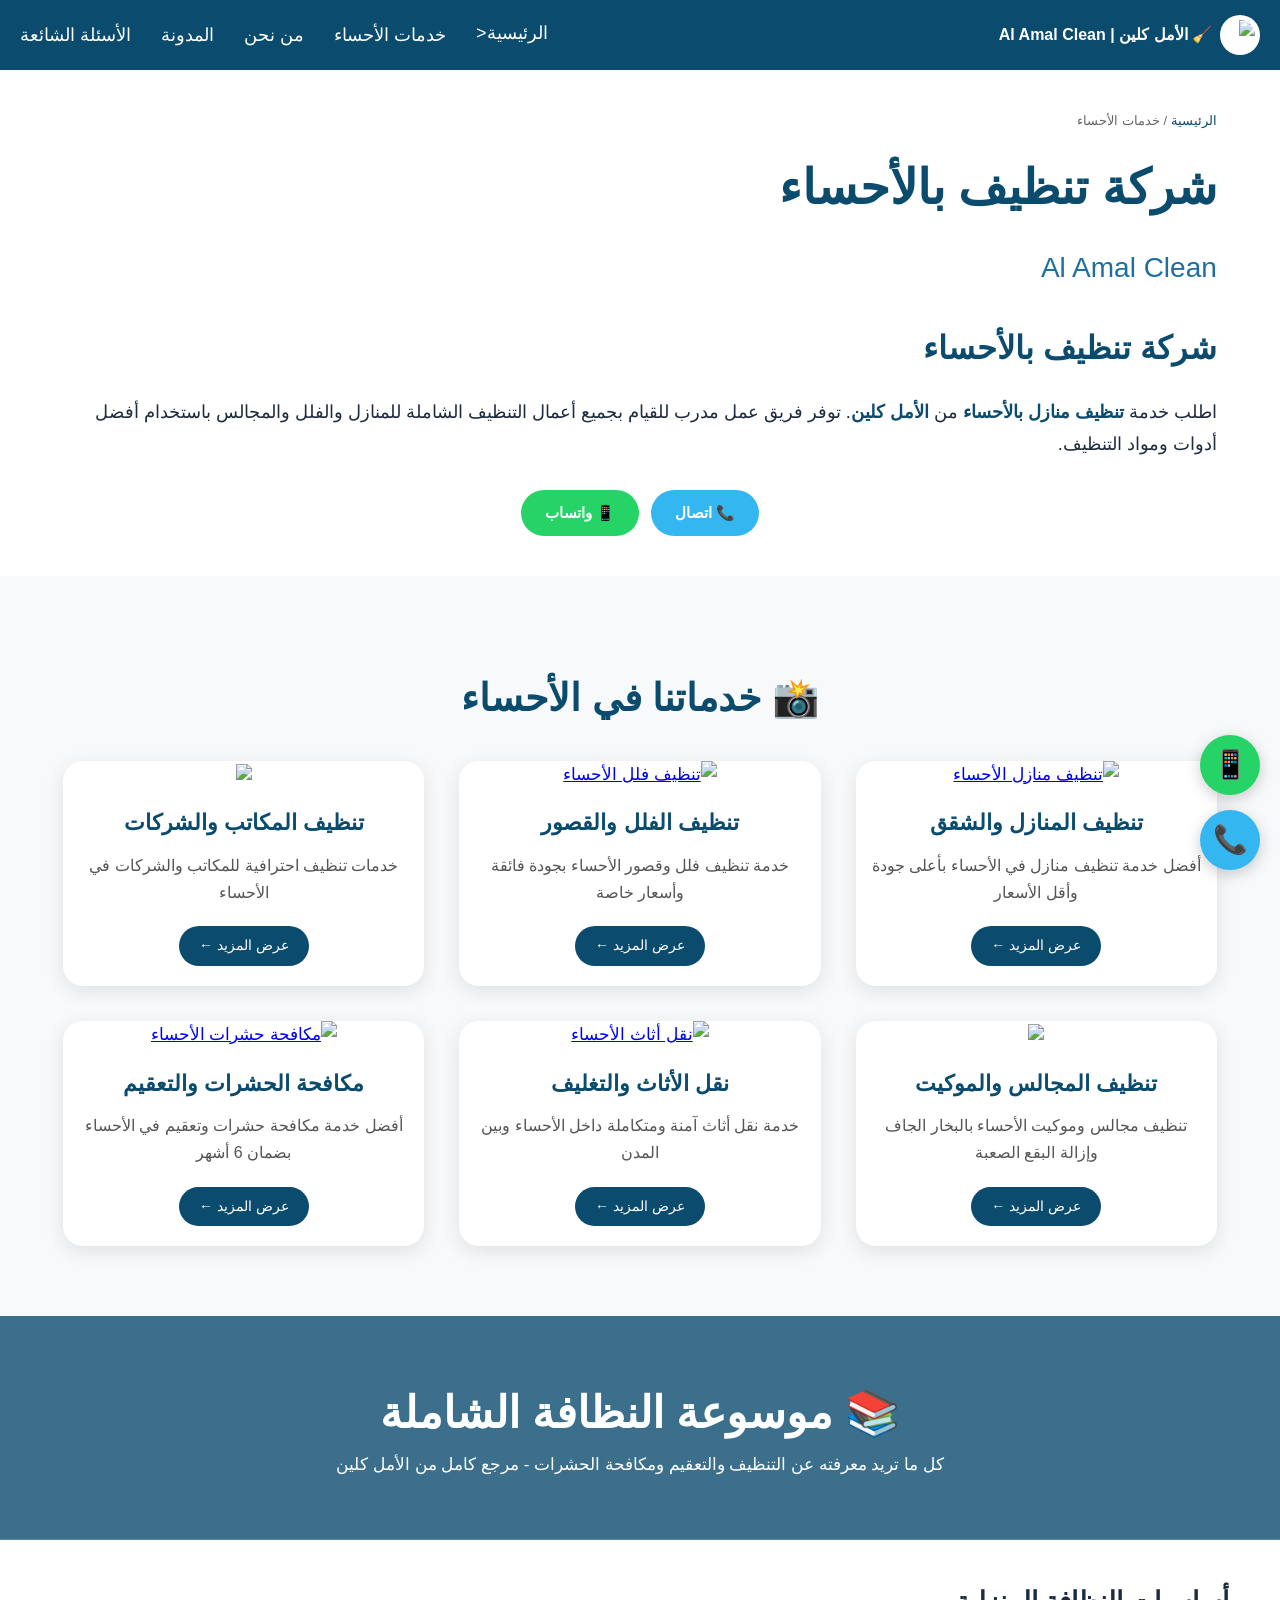
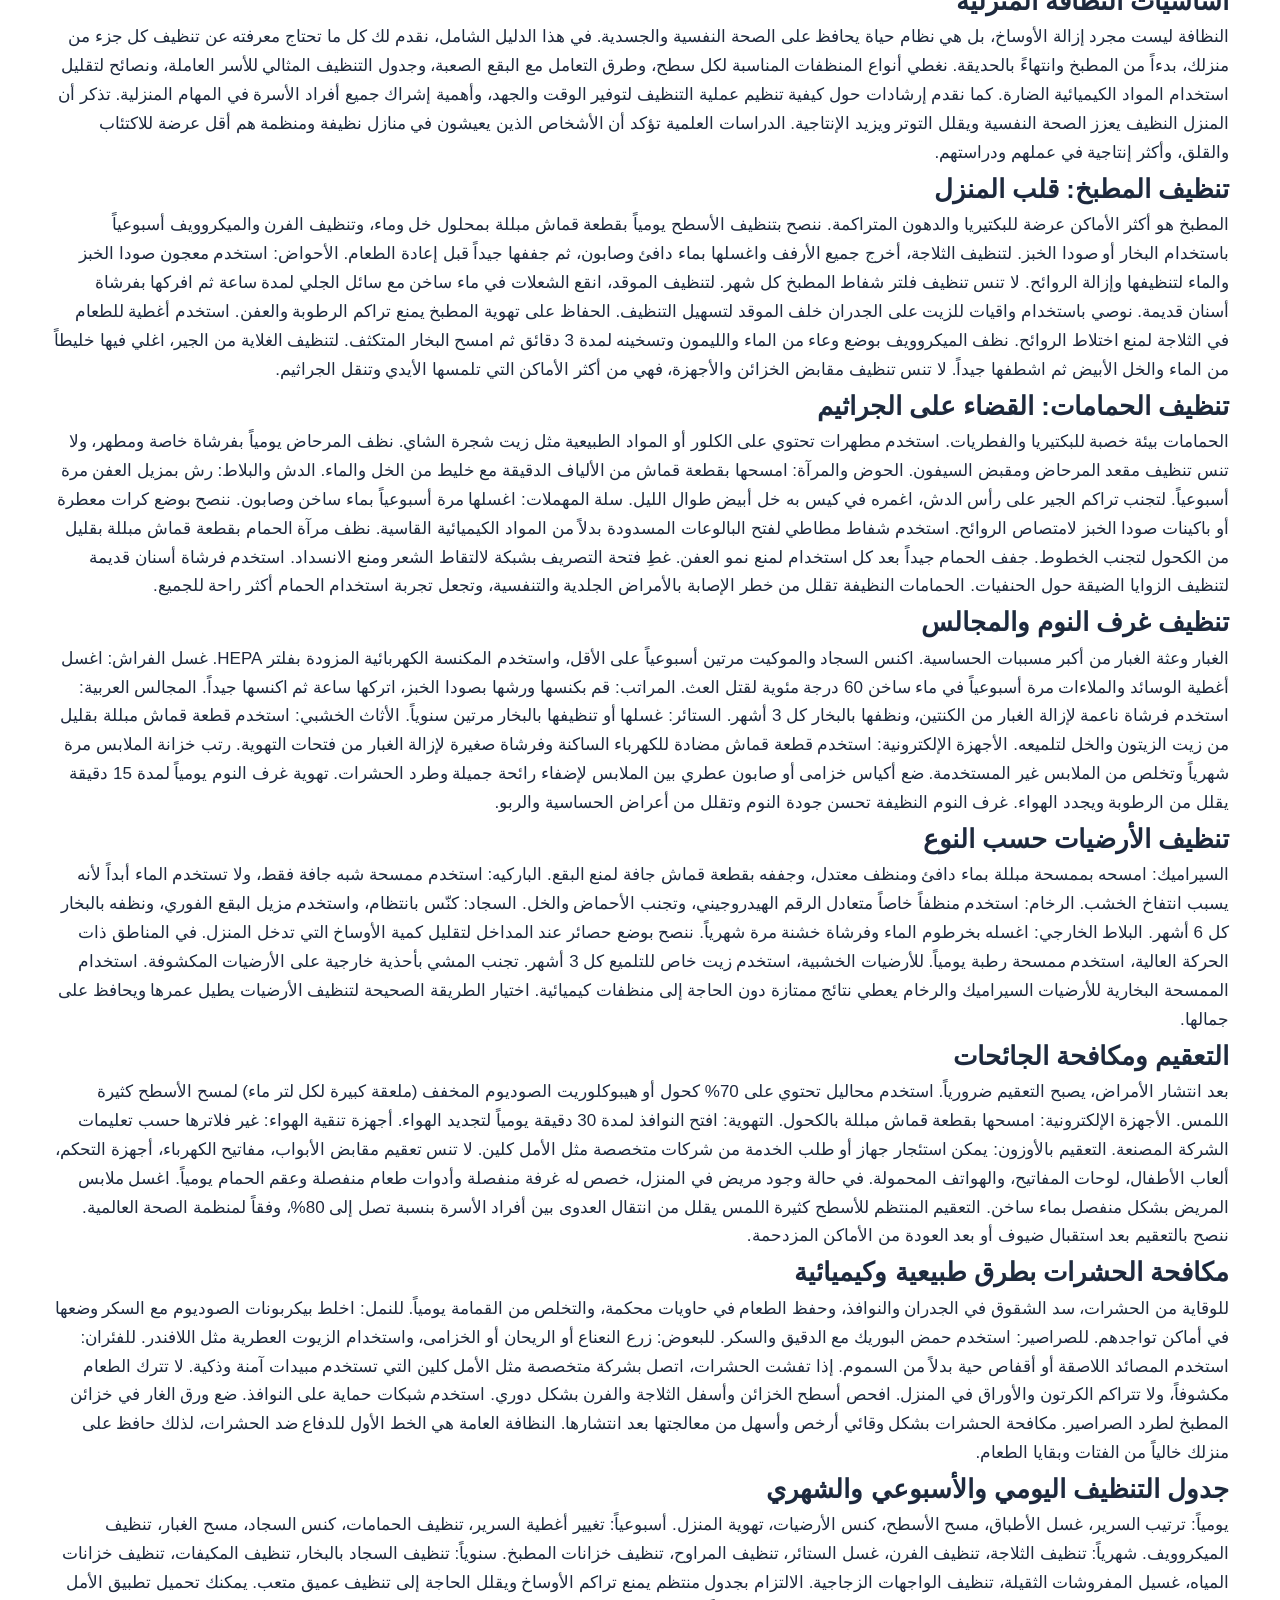
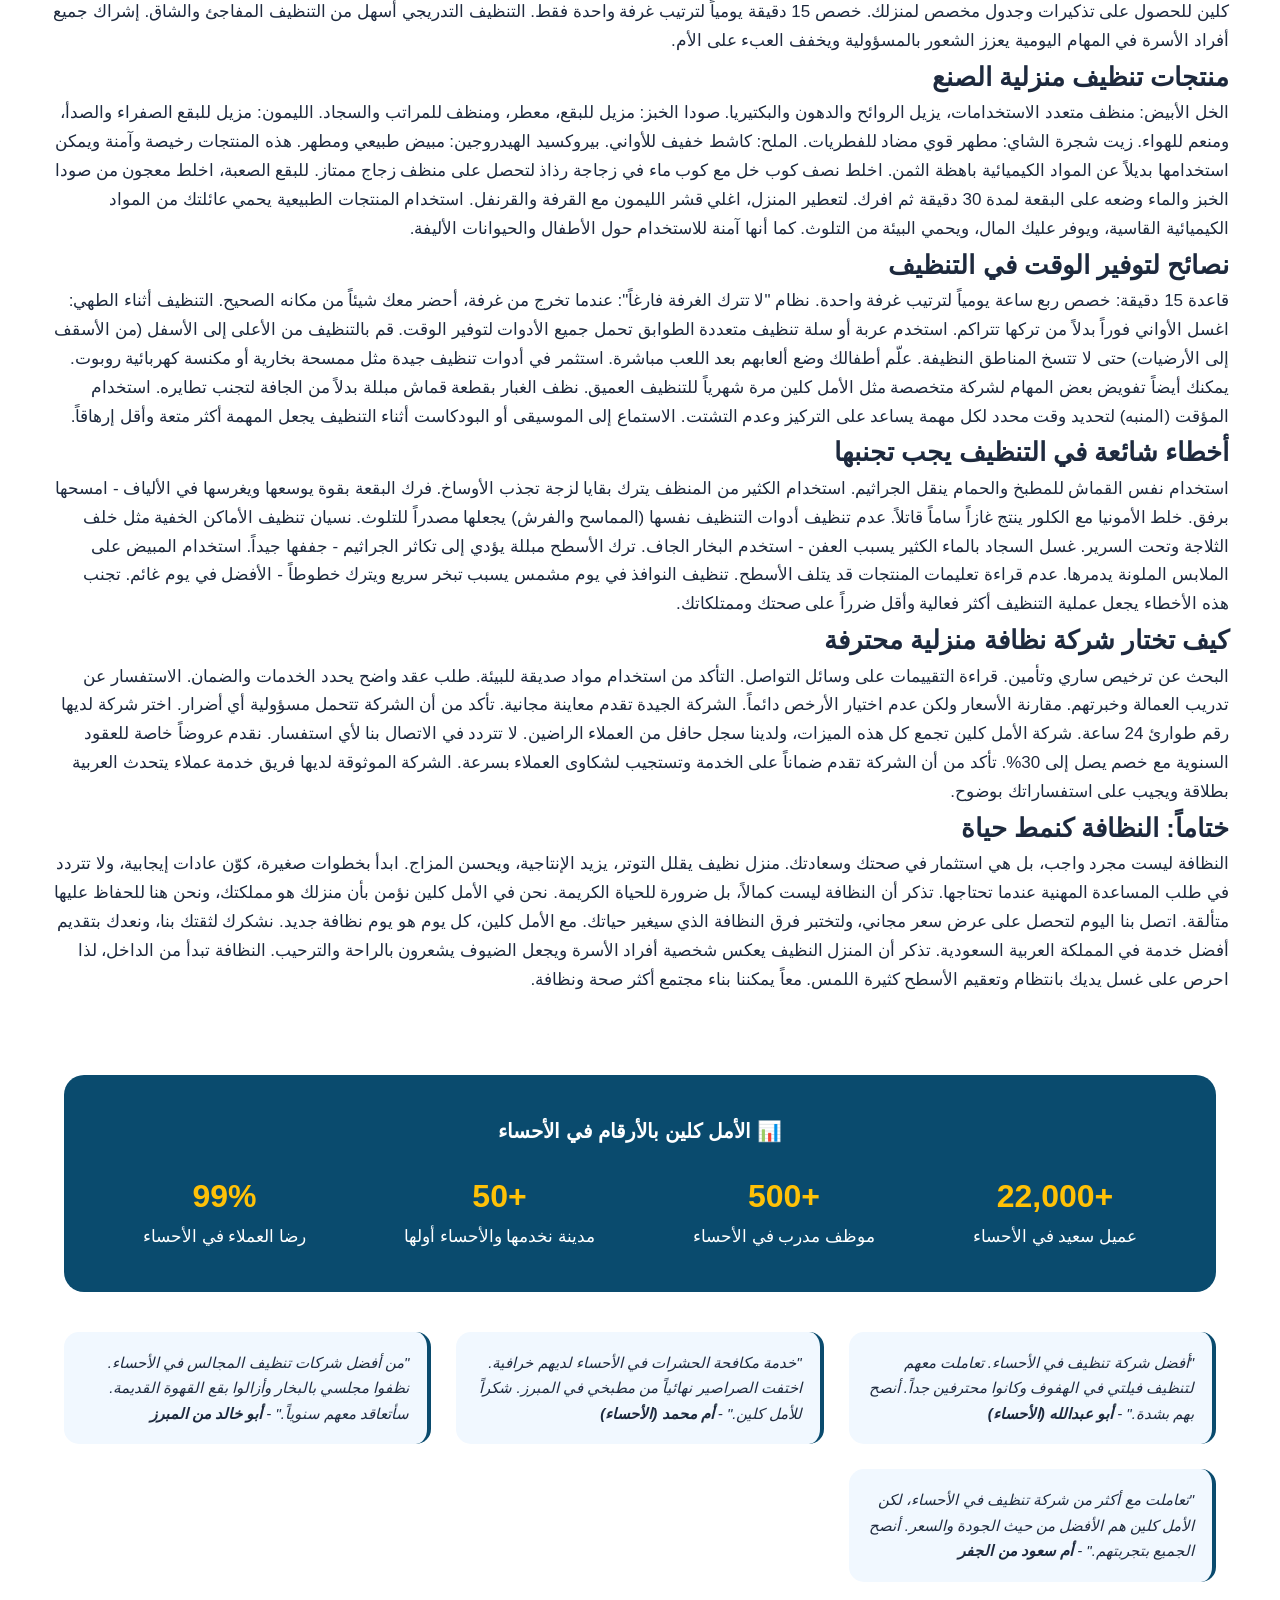
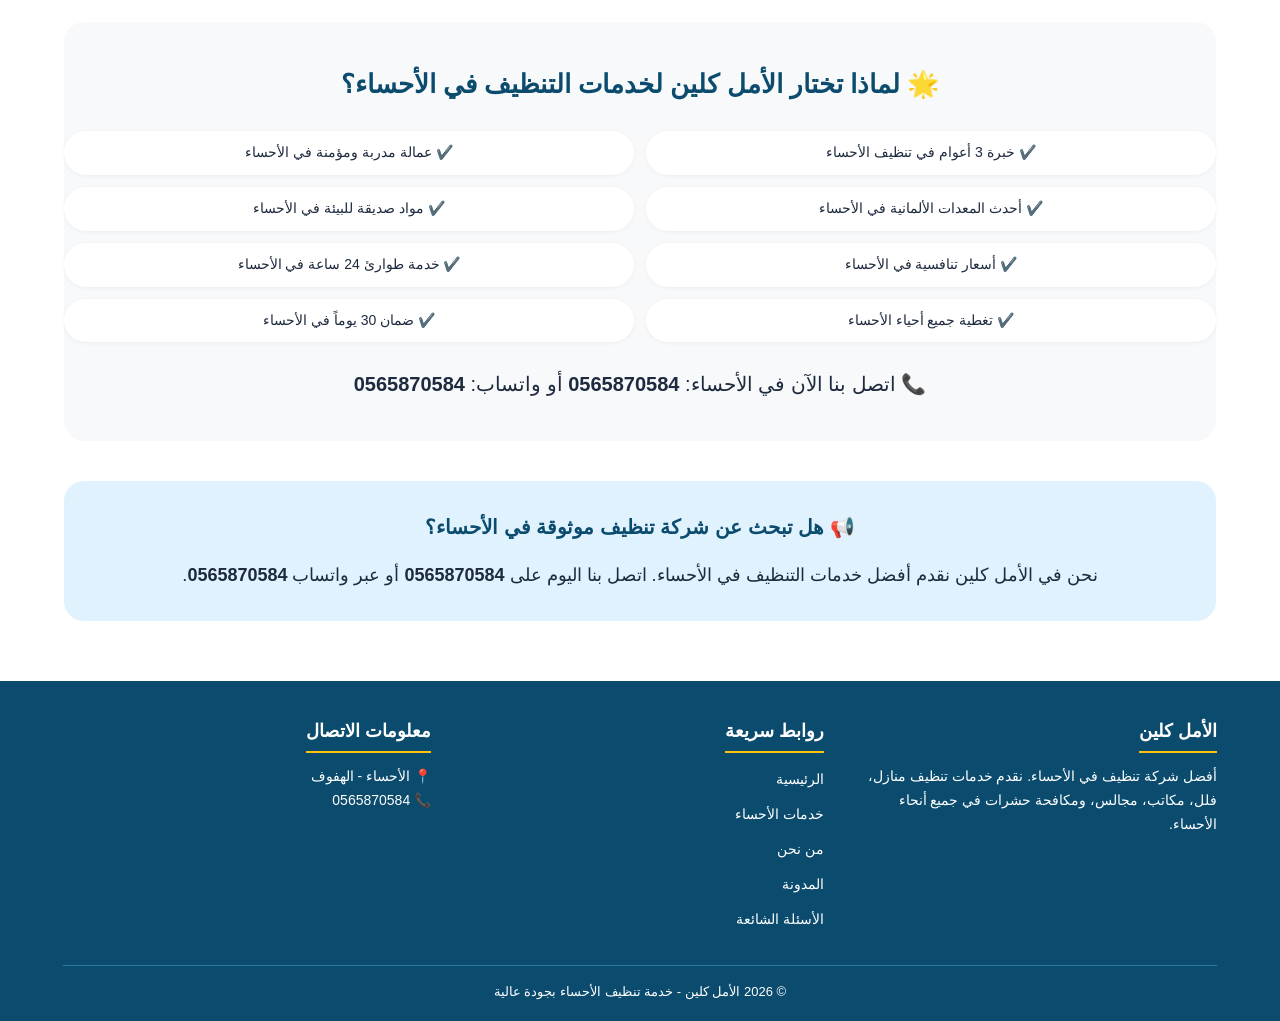
==== commit 46a42eea: "Add files via upload" ====
--- a/index.html
+++ b/index.html
@@ -17,15 +17,16 @@
         <img src="https://th.bing.com/th/id/OIP.g4U6m7UvsSrvz9Ui5PsHrgHaC9?w=274&h=139&c=7&r=0&o=7&pid=1.7&rm=3" alt="شعار الأمل كلين" class="logo-icon" id="logoIcon">
         <div class="logo-text">🧹 الأمل كلين | Al Amal Clean</div>
     </div>
-    <div class="top-nav">
-        <ul>
-            <li><a href="index.html">الرئيسية</a></li>
+   <div class="top-nav">
+       <h3> <ul>
+            <li><a href="index.html"><h6>الرئيسية<</a></li>
             <li><a href="services.html">خدمات الأحساء</a></li>
             <li><a href="about.html">من نحن</a></li>
             <li><a href="blog.html">المدونة</a></li>
             <li><a href="faq.html">الأسئلة الشائعة</a></li>
-        </ul>
-    </div>
+        </ul></h6>
+    </div>
+
 </header>
 
 <!-- القسم الأول: كما في الصورة بالضبط -->
--- a/style.css
+++ b/style.css
@@ -575,4 +575,848 @@
         height: 50px;
         font-size: 24px;
     }
+}
+
+
+
+
+
+
+
+
+
+
+
+
+
+
+
+
+
+
+
+
+
+
+
+
+
+
+
+
+
+
+
+
+
+
+
+
+
+* {
+    margin: 0;
+    padding: 0;
+    box-sizing: border-box;
+}
+
+body {
+    font-family: 'Segoe UI', Tahoma, Geneva, Verdana, sans-serif;
+    background: #ffffff;
+    color: #1e2a3e;
+    line-height: 1.8;
+    direction: rtl;
+    font-size: 18px;
+}
+
+.container {
+    width: 90%;
+    max-width: 1200px;
+    margin: auto;
+    padding: 0 20px;
+}
+
+/* ===== الشريط العلوي ===== */
+.top-bar {
+    background: #0a4b6e;
+    color: white;
+    padding: 15px 20px;
+    display: flex;
+    align-items: center;
+    justify-content: space-between;
+    position: sticky;
+    top: 0;
+    z-index: 100;
+}
+
+.hamburger {
+    cursor: pointer;
+    display: flex;
+    flex-direction: column;
+    gap: 5px;
+    padding: 5px;
+}
+
+.hamburger span {
+    width: 28px;
+    height: 3px;
+    background: white;
+    border-radius: 3px;
+}
+
+.logo-area {
+    display: flex;
+    align-items: center;
+    gap: 10px;
+}
+
+.logo-icon {
+    width: 45px;
+    height: 45px;
+    border-radius: 50%;
+    object-fit: cover;
+    cursor: pointer;
+}
+
+.logo-text {
+    font-size: 18px;
+    font-weight: bold;
+}
+
+/* ===== القائمة الجانبية ===== */
+.side-menu {
+    position: fixed;
+    top: 0;
+    right: -280px;
+    width: 280px;
+    height: 100%;
+    background: #0a4b6e;
+    transition: 0.4s;
+    z-index: 200;
+    padding-top: 80px;
+    box-shadow: -2px 0 10px rgba(0,0,0,0.3);
+}
+
+.side-menu.open {
+    right: 0;
+}
+
+.side-menu ul {
+    list-style: none;
+}
+
+.side-menu ul li {
+    border-bottom: 1px solid #2a7a9e;
+}
+
+.side-menu ul li a {
+    display: block;
+    padding: 15px 25px;
+    color: white;
+    text-decoration: none;
+    font-size: 18px;
+    transition: 0.2s;
+}
+
+.side-menu ul li a:hover {
+    background: #1e6f9f;
+    padding-right: 35px;
+}
+
+.overlay {
+    position: fixed;
+    top: 0;
+    left: 0;
+    width: 100%;
+    height: 100%;
+    background: rgba(0,0,0,0.5);
+    z-index: 150;
+    display: none;
+}
+
+.overlay.show {
+    display: block;
+}
+
+/* ===== أزرار ثابتة ===== */
+.fixed-buttons {
+    position: fixed;
+    bottom: 25px;
+    right: 20px;
+    display: flex;
+    flex-direction: column;
+    gap: 12px;
+    z-index: 300;
+}
+
+.fixed-buttons a {
+    width: 55px;
+    height: 55px;
+    border-radius: 50%;
+    display: flex;
+    align-items: center;
+    justify-content: center;
+    text-decoration: none;
+    font-size: 26px;
+    color: white;
+    transition: 0.3s;
+    box-shadow: 0 3px 10px rgba(0,0,0,0.2);
+}
+
+.fixed-buttons .wa { background: #25D366; }
+.fixed-buttons .call { background: #34B7F1; }
+.fixed-buttons a:hover { transform: scale(1.1); }
+
+/* ===== الهيرو ===== */
+.hero {
+    text-align: center;
+    padding: 50px 20px;
+}
+
+.breadcrumb {
+    color: #666;
+    font-size: 14px;
+    margin-bottom: 20px;
+}
+
+.breadcrumb a {
+    color: #0a4b6e;
+    text-decoration: none;
+}
+
+.hero h1 {
+    font-size: 42px;
+    color: #0a4b6e;
+    margin-bottom: 10px;
+}
+
+.hero .eng {
+    font-size: 22px;
+    color: #1e6f9f;
+    margin-bottom: 15px;
+}
+
+.hero h2 {
+    font-size: 30px;
+    color: #0a4b6e;
+    margin-bottom: 20px;
+}
+
+.hero p {
+    max-width: 700px;
+    margin: 0 auto 25px;
+    color: #444;
+}
+
+.buttons {
+    display: flex;
+    gap: 15px;
+    justify-content: center;
+    flex-wrap: wrap;
+}
+
+.btn-call, .btn-wa {
+    display: inline-block;
+    padding: 12px 30px;
+    border-radius: 50px;
+    text-decoration: none;
+    font-weight: bold;
+    transition: 0.3s;
+}
+
+.btn-call { background: #34B7F1; color: white; }
+.btn-wa { background: #25D366; color: white; }
+.btn-call:hover, .btn-wa:hover { transform: scale(1.03); opacity: 0.9; }
+
+/* ===== خدمات ===== */
+.services-section {
+    background: #f8f9fa;
+    padding: 50px 0;
+}
+
+.section-title {
+    font-size: 34px;
+    color: #0a4b6e;
+    text-align: center;
+    margin-bottom: 40px;
+}
+
+.services-grid {
+    display: grid;
+    grid-template-columns: repeat(auto-fill, minmax(300px, 1fr));
+    gap: 30px;
+}
+
+.service-card {
+    background: white;
+    border-radius: 20px;
+    overflow: hidden;
+    box-shadow: 0 5px 15px rgba(0,0,0,0.1);
+    text-align: center;
+    padding-bottom: 20px;
+    transition: 0.3s;
+}
+
+.service-card:hover { transform: translateY(-8px); }
+.service-card img { width: 100%; height: 180px; object-fit: cover; }
+.service-card h3 { color: #0a4b6e; margin: 15px 0 10px; }
+.service-card p { padding: 0 15px; color: #555; margin-bottom: 15px; }
+
+.read-more {
+    display: inline-block;
+    background: #0a4b6e;
+    color: white;
+    padding: 8px 20px;
+    border-radius: 30px;
+    text-decoration: none;
+    font-size: 14px;
+    transition: 0.3s;
+}
+
+.read-more:hover { background: #1e6f9f; }
+
+/* ===== موسوعة ===== */
+.encyclopedia {
+    background: linear-gradient(rgba(10,75,110,0.9), rgba(10,75,110,0.9)), url('https://placehold.co/1920x400/1e6f9f/white?text=Al+Amal+Clean');
+    background-size: cover;
+    color: white;
+    text-align: center;
+    padding: 60px 0;
+}
+
+.encyclopedia h2 { font-size: 38px; margin-bottom: 15px; }
+.encyclopedia p { font-size: 18px; max-width: 800px; margin: auto; }
+
+/* ===== محتوى ===== */
+.content {
+    padding: 50px 0;
+}
+
+.content h2 {
+    color: #0a4b6e;
+    margin: 40px 0 15px;
+    border-right: 4px solid #ffc107;
+    padding-right: 15px;
+}
+
+.content p { margin-bottom: 20px; }
+
+/* ===== إحصائيات ===== */
+.stats {
+    background: #0a4b6e;
+    color: white;
+    padding: 50px 0;
+    text-align: center;
+}
+
+.stats h3 { font-size: 32px; margin-bottom: 30px; }
+
+.stats-grid {
+    display: flex;
+    flex-wrap: wrap;
+    justify-content: space-around;
+    gap: 20px;
+}
+
+.stat span {
+    font-size: 40px;
+    font-weight: bold;
+    display: block;
+    color: #ffc107;
+}
+
+/* ===== شهادات ===== */
+.testimonials {
+    padding: 50px 0;
+}
+
+.testimonial-grid {
+    display: grid;
+    grid-template-columns: repeat(auto-fill, minmax(300px, 1fr));
+    gap: 25px;
+}
+
+.testimonial {
+    background: #f1f8ff;
+    padding: 20px;
+    border-radius: 15px;
+    font-style: italic;
+    border-right: 4px solid #0a4b6e;
+}
+
+/* ===== لماذا نحن ===== */
+.why-us {
+    background: #f8f9fa;
+    padding: 50px 0;
+    text-align: center;
+}
+
+.why-us h3 { font-size: 32px; color: #0a4b6e; margin-bottom: 30px; }
+
+.why-grid {
+    display: grid;
+    grid-template-columns: repeat(auto-fill, minmax(220px, 1fr));
+    gap: 15px;
+    margin-bottom: 30px;
+}
+
+.why-item {
+    background: white;
+    padding: 12px;
+    border-radius: 40px;
+    box-shadow: 0 2px 5px rgba(0,0,0,0.05);
+}
+
+.call-text { font-size: 20px; margin-top: 20px; }
+
+/* ===== فوتر ===== */
+footer {
+    background: #0a4b6e;
+    color: white;
+    padding: 40px 0 20px;
+}
+
+.footer-content {
+    display: flex;
+    flex-wrap: wrap;
+    justify-content: space-between;
+    gap: 30px;
+    margin-bottom: 30px;
+}
+
+.footer-col { flex: 1; min-width: 180px; }
+.footer-col h4 { margin-bottom: 15px; border-bottom: 2px solid #ffc107; display: inline-block; }
+.footer-col ul { list-style: none; }
+.footer-col ul li { margin-bottom: 8px; }
+.footer-col ul li a { color: white; text-decoration: none; }
+.footer-col ul li a:hover { color: #ffc107; }
+
+.footer-bottom { text-align: center; padding-top: 20px; border-top: 1px solid #2a7a9e; }
+
+/* ===== استجابة ===== */
+@media (max-width: 768px) {
+    body { font-size: 16px; }
+    .hero h1 { font-size: 32px; }
+    .hero h2 { font-size: 24px; }
+    .logo-text { font-size: 14px; }
+    .logo-icon { width: 35px; height: 35px; }
+    .services-grid { grid-template-columns: 1fr; }
+    .fixed-buttons a { width: 45px; height: 45px; font-size: 22px; }
+    .stats-grid { flex-direction: column; }
+}
+
+
+
+
+
+
+
+
+
+
+
+
+
+
+
+
+
+
+
+
+
+
+
+
+
+* {
+    margin: 0;
+    padding: 0;
+    box-sizing: border-box;
+}
+
+body {
+    font-family: 'Segoe UI', Tahoma, Geneva, Verdana, sans-serif;
+    background: #ffffff;
+    color: #1e2a3e;
+    line-height: 1.7;
+    direction: rtl;
+    font-size: 17px;
+}
+
+.container {
+    width: 92%;
+    max-width: 1200px;
+    margin: auto;
+    padding: 0 12px;
+}
+
+/* ===== الشريط العلوي ===== */
+.top-bar {
+    background: #0a4b6e;
+    color: white;
+    padding: 12px 15px;
+    display: flex;
+    align-items: center;
+    justify-content: space-between;
+    position: sticky;
+    top: 0;
+    z-index: 100;
+}
+
+.hamburger {
+    cursor: pointer;
+    display: flex;
+    flex-direction: column;
+    gap: 5px;
+    padding: 5px;
+}
+
+.hamburger span {
+    width: 26px;
+    height: 3px;
+    background: white;
+    border-radius: 3px;
+}
+
+.logo-area {
+    display: flex;
+    align-items: center;
+    gap: 8px;
+}
+
+.logo-icon {
+    width: 40px;
+    height: 40px;
+    border-radius: 50%;
+    object-fit: cover;
+    cursor: pointer;
+}
+
+.logo-text {
+    font-size: 16px;
+    font-weight: bold;
+}
+
+/* ===== القائمة الجانبية ===== */
+.side-menu {
+    position: fixed;
+    top: 0;
+    right: -280px;
+    width: 280px;
+    height: 100%;
+    background: #0a4b6e;
+    transition: 0.3s;
+    z-index: 200;
+    padding-top: 70px;
+    box-shadow: -2px 0 10px rgba(0,0,0,0.3);
+}
+
+.side-menu.open {
+    right: 0;
+}
+
+.side-menu ul {
+    list-style: none;
+}
+
+.side-menu ul li {
+    border-bottom: 1px solid #2a7a9e;
+}
+
+.side-menu ul li a {
+    display: block;
+    padding: 14px 22px;
+    color: white;
+    text-decoration: none;
+    font-size: 17px;
+    transition: 0.2s;
+}
+
+.side-menu ul li a:hover {
+    background: #1e6f9f;
+    padding-right: 30px;
+}
+
+.overlay {
+    position: fixed;
+    top: 0;
+    left: 0;
+    width: 100%;
+    height: 100%;
+    background: rgba(0,0,0,0.5);
+    z-index: 150;
+    display: none;
+}
+
+.overlay.show {
+    display: block;
+}
+
+/* ===== أزرار ثابتة مناسبة للتليفون ===== */
+.fixed-buttons {
+    position: fixed;
+    bottom: 20px;
+    right: 15px;
+    display: flex;
+    flex-direction: column;
+    gap: 10px;
+    z-index: 300;
+}
+
+.fixed-buttons a {
+    width: 50px;
+    height: 50px;
+    border-radius: 50%;
+    display: flex;
+    align-items: center;
+    justify-content: center;
+    text-decoration: none;
+    font-size: 24px;
+    color: white;
+    transition: 0.3s;
+    box-shadow: 0 3px 10px rgba(0,0,0,0.2);
+}
+
+.fixed-buttons .wa { background: #25D366; }
+.fixed-buttons .call { background: #34B7F1; }
+.fixed-buttons a:hover { transform: scale(1.05); }
+
+/* ===== الهيرو ===== */
+.hero {
+    text-align: center;
+    padding: 40px 15px;
+}
+
+.breadcrumb {
+    color: #666;
+    font-size: 13px;
+    margin-bottom: 15px;
+}
+
+.breadcrumb a {
+    color: #0a4b6e;
+    text-decoration: none;
+}
+
+.hero h1 {
+    font-size: 32px;
+    color: #0a4b6e;
+    margin-bottom: 8px;
+}
+
+.hero .eng {
+    font-size: 18px;
+    color: #1e6f9f;
+    margin-bottom: 12px;
+}
+
+.hero h2 {
+    font-size: 26px;
+    color: #0a4b6e;
+    margin-bottom: 18px;
+}
+
+.hero p {
+    max-width: 700px;
+    margin: 0 auto 22px;
+    color: #444;
+    font-size: 16px;
+}
+
+.buttons {
+    display: flex;
+    gap: 12px;
+    justify-content: center;
+    flex-wrap: wrap;
+}
+
+.btn-call, .btn-wa {
+    display: inline-block;
+    padding: 10px 24px;
+    border-radius: 50px;
+    text-decoration: none;
+    font-weight: bold;
+    transition: 0.3s;
+    font-size: 15px;
+}
+
+.btn-call { background: #34B7F1; color: white; }
+.btn-wa { background: #25D366; color: white; }
+.btn-call:hover, .btn-wa:hover { transform: scale(1.02); opacity: 0.9; }
+
+/* ===== خدمات ===== */
+.services-section {
+    background: #f8f9fa;
+    padding: 40px 0;
+}
+
+.section-title {
+    font-size: 28px;
+    color: #0a4b6e;
+    text-align: center;
+    margin-bottom: 30px;
+}
+
+.services-grid {
+    display: grid;
+    grid-template-columns: 1fr;
+    gap: 25px;
+}
+
+.service-card {
+    background: white;
+    border-radius: 18px;
+    overflow: hidden;
+    box-shadow: 0 4px 12px rgba(0,0,0,0.08);
+    text-align: center;
+    padding-bottom: 18px;
+    transition: 0.3s;
+}
+
+.service-card img { width: 100%; height: 160px; object-fit: cover; }
+.service-card h3 { color: #0a4b6e; margin: 14px 0 8px; font-size: 20px; }
+.service-card p { padding: 0 12px; color: #555; margin-bottom: 14px; font-size: 14px; }
+
+.read-more {
+    display: inline-block;
+    background: #0a4b6e;
+    color: white;
+    padding: 7px 18px;
+    border-radius: 30px;
+    text-decoration: none;
+    font-size: 13px;
+    transition: 0.3s;
+}
+
+.read-more:hover { background: #1e6f9f; }
+
+/* ===== موسوعة ===== */
+.encyclopedia {
+    background: linear-gradient(rgba(10,75,110,0.92), rgba(10,75,110,0.92)), url('https://placehold.co/1920x400/1e6f9f/white?text=Al+Amal+Clean');
+    background-size: cover;
+    color: white;
+    text-align: center;
+    padding: 45px 20px;
+}
+
+.encyclopedia h2 { font-size: 28px; margin-bottom: 12px; }
+.encyclopedia p { font-size: 16px; max-width: 800px; margin: auto; }
+
+/* ===== محتوى ===== */
+.content {
+    padding: 40px 0;
+}
+
+.content h2 {
+    color: #0a4b6e;
+    margin: 35px 0 12px;
+    border-right: 4px solid #ffc107;
+    padding-right: 12px;
+    font-size: 22px;
+}
+
+.content p { margin-bottom: 18px; font-size: 16px; }
+
+/* ===== إحصائيات ===== */
+.stats {
+    background: #0a4b6e;
+    color: white;
+    padding: 40px 0;
+    text-align: center;
+}
+
+.stats h3 { font-size: 26px; margin-bottom: 25px; }
+
+.stats-grid {
+    display: flex;
+    flex-wrap: wrap;
+    justify-content: space-around;
+    gap: 20px;
+}
+
+.stat span {
+    font-size: 32px;
+    font-weight: bold;
+    display: block;
+    color: #ffc107;
+}
+
+/* ===== شهادات ===== */
+.testimonials {
+    padding: 40px 0;
+}
+
+.testimonial-grid {
+    display: grid;
+    grid-template-columns: 1fr;
+    gap: 20px;
+}
+
+.testimonial {
+    background: #f1f8ff;
+    padding: 18px;
+    border-radius: 15px;
+    font-style: italic;
+    border-right: 4px solid #0a4b6e;
+    font-size: 15px;
+}
+
+/* ===== لماذا نحن ===== */
+.why-us {
+    background: #f8f9fa;
+    padding: 40px 0;
+    text-align: center;
+}
+
+.why-us h3 { font-size: 26px; color: #0a4b6e; margin-bottom: 25px; }
+
+.why-grid {
+    display: grid;
+    grid-template-columns: 1fr 1fr;
+    gap: 12px;
+    margin-bottom: 25px;
+}
+
+.why-item {
+    background: white;
+    padding: 10px;
+    border-radius: 35px;
+    font-size: 14px;
+    box-shadow: 0 1px 4px rgba(0,0,0,0.05);
+}
+
+.call-text { font-size: 18px; margin-top: 15px; }
+
+/* ===== فوتر ===== */
+footer {
+    background: #0a4b6e;
+    color: white;
+    padding: 35px 0 18px;
+}
+
+.footer-content {
+    display: flex;
+    flex-wrap: wrap;
+    justify-content: space-between;
+    gap: 25px;
+    margin-bottom: 25px;
+}
+
+.footer-col { flex: 1; min-width: 160px; }
+.footer-col h4 { margin-bottom: 12px; font-size: 18px; border-bottom: 2px solid #ffc107; display: inline-block; }
+.footer-col p, .footer-col ul li a { font-size: 14px; }
+.footer-col ul { list-style: none; }
+.footer-col ul li { margin-bottom: 6px; }
+.footer-col ul li a { color: white; text-decoration: none; }
+.footer-col ul li a:hover { color: #ffc107; }
+
+.footer-bottom { text-align: center; padding-top: 15px; border-top: 1px solid #2a7a9e; font-size: 13px; }
+
+/* ===== تحسينات إضافية للتليفون ===== */
+@media (max-width: 480px) {
+    .why-grid { grid-template-columns: 1fr; }
+    .footer-content { flex-direction: column; text-align: center; }
+    .hero h1 { font-size: 28px; }
+    .hero h2 { font-size: 22px; }
+    .section-title { font-size: 24px; }
 }
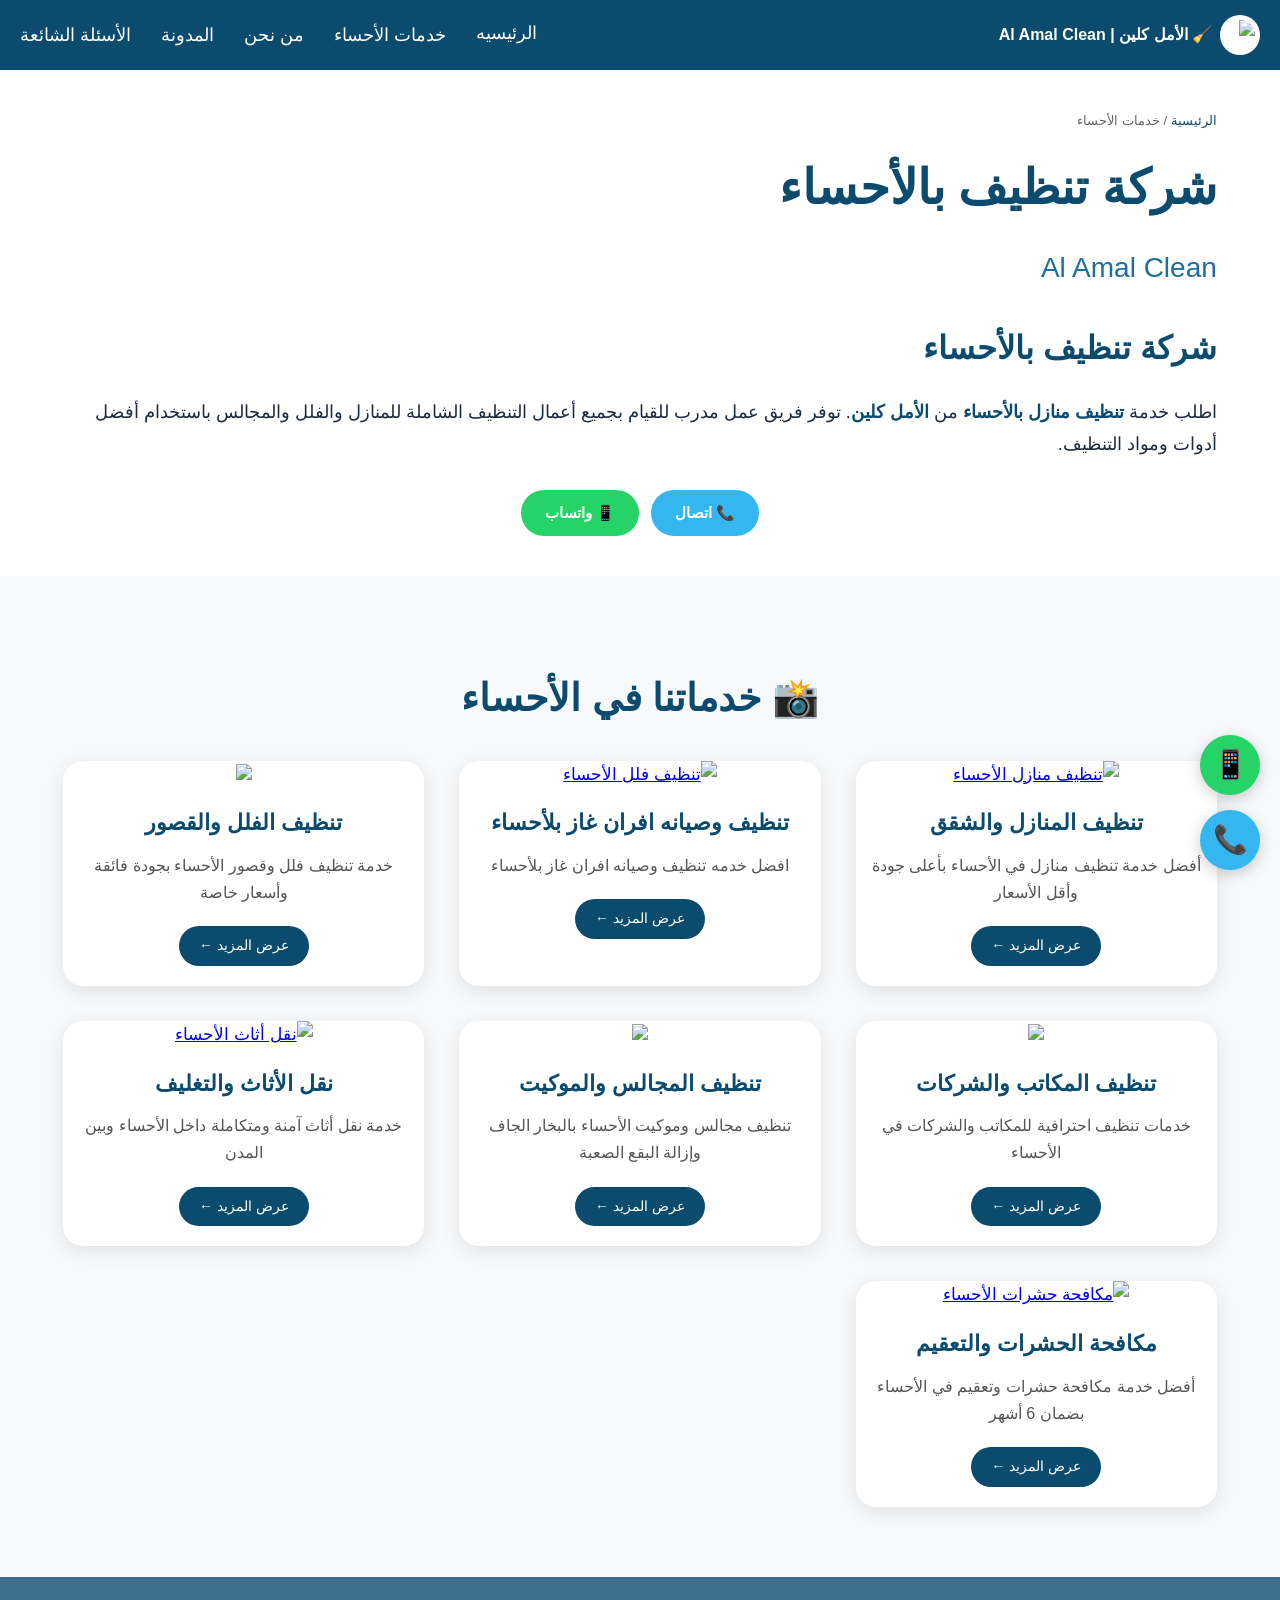
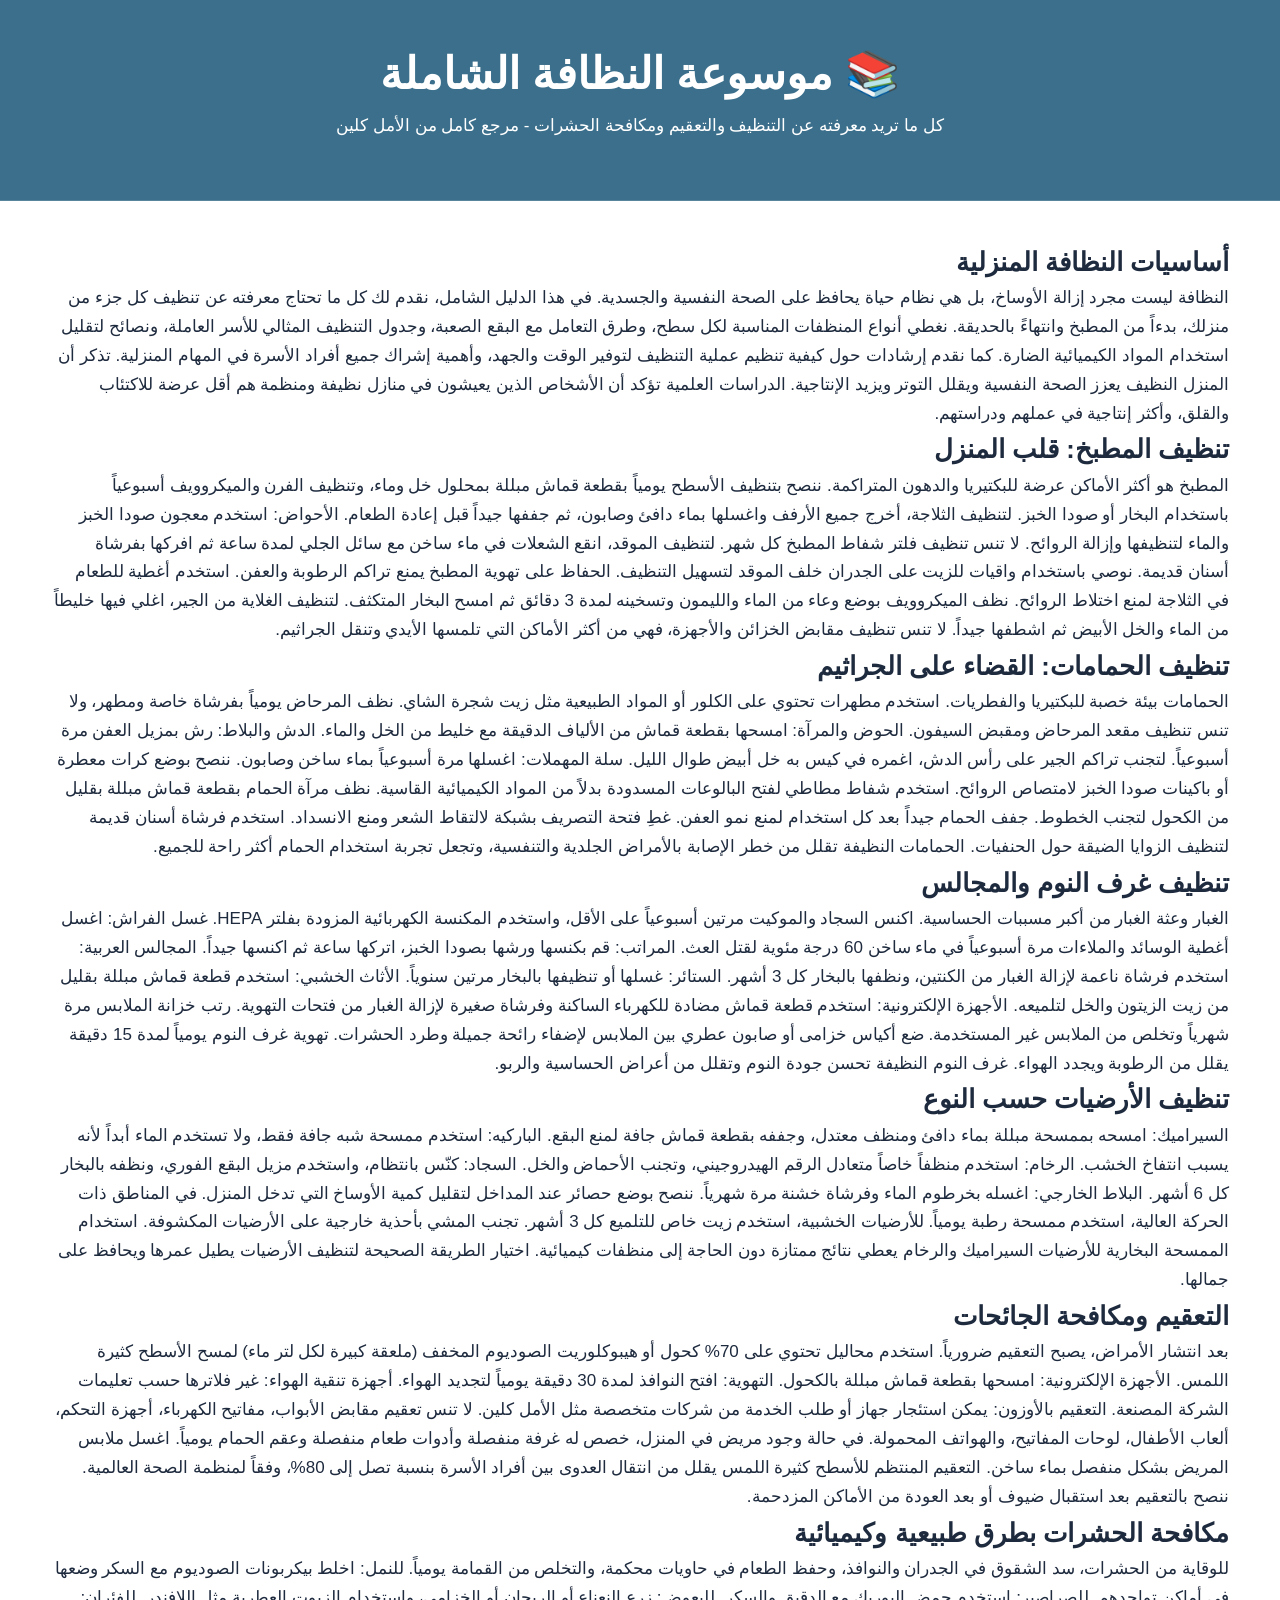
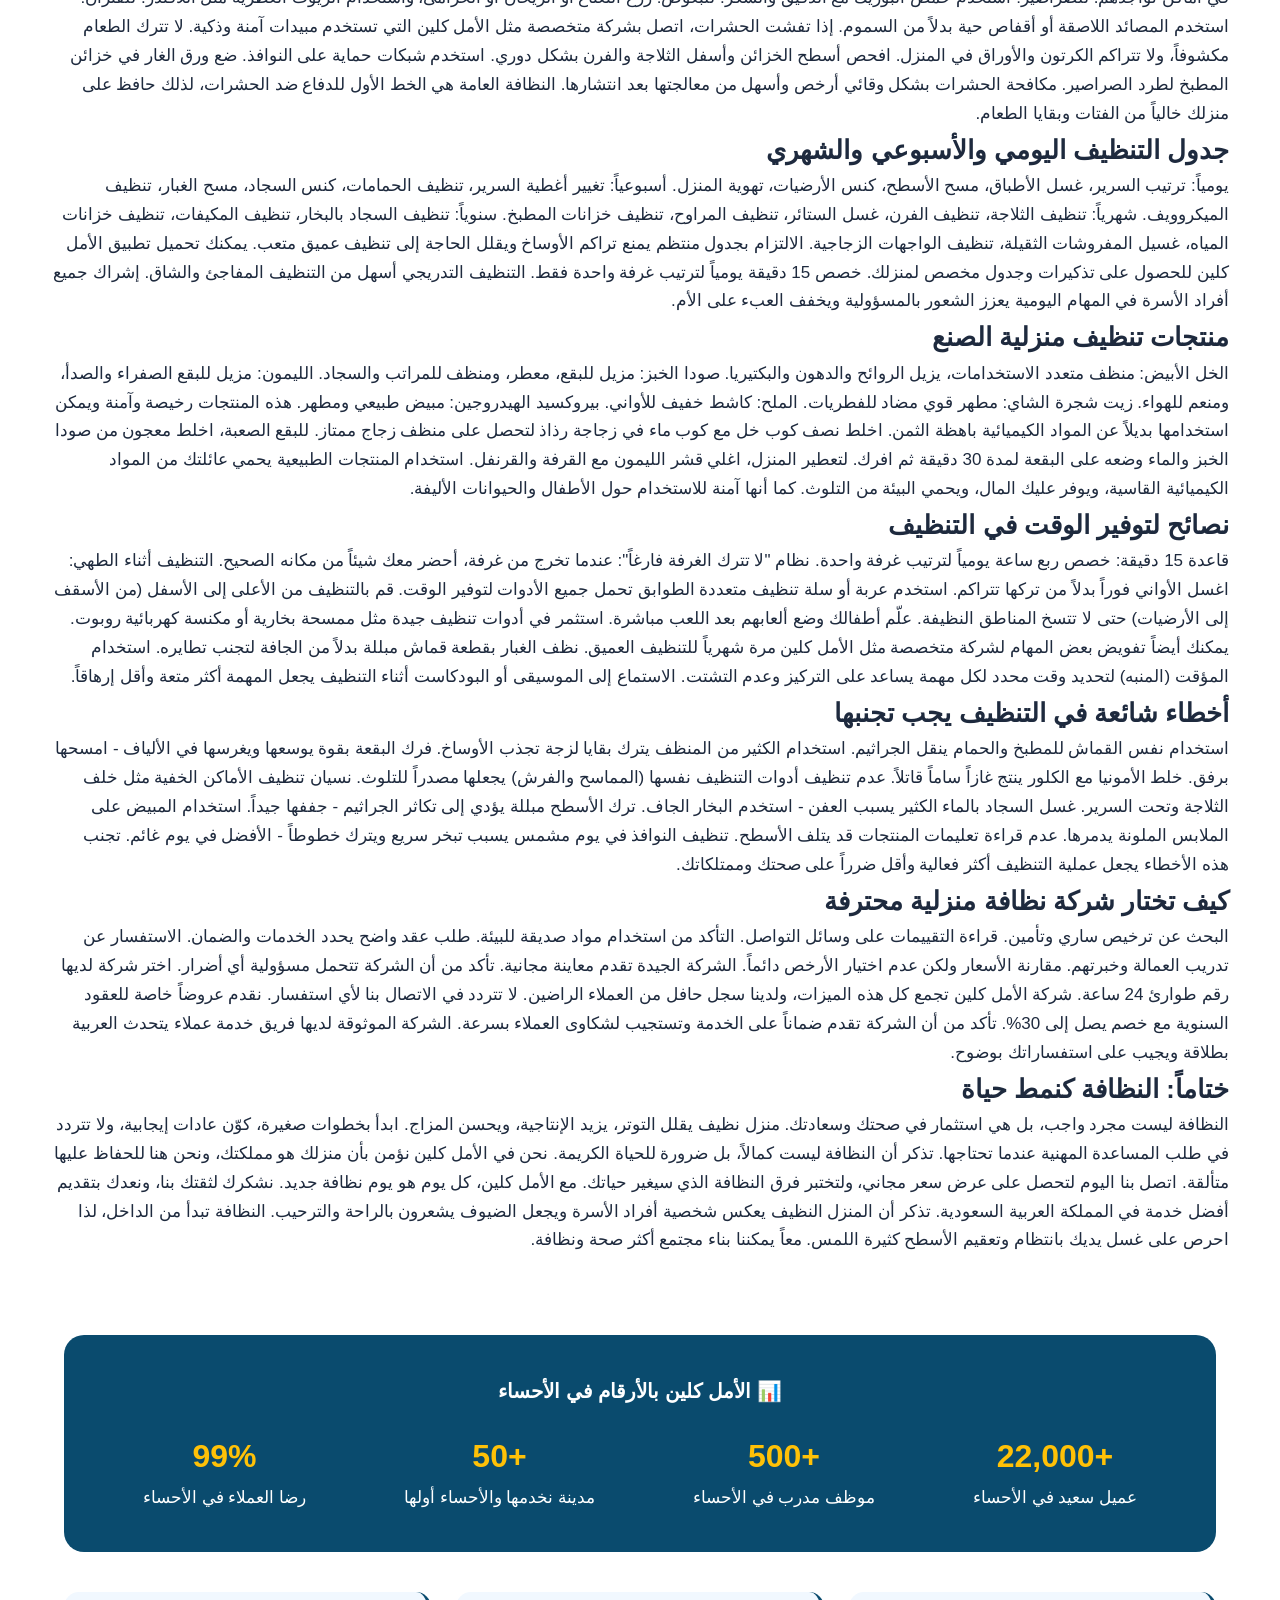
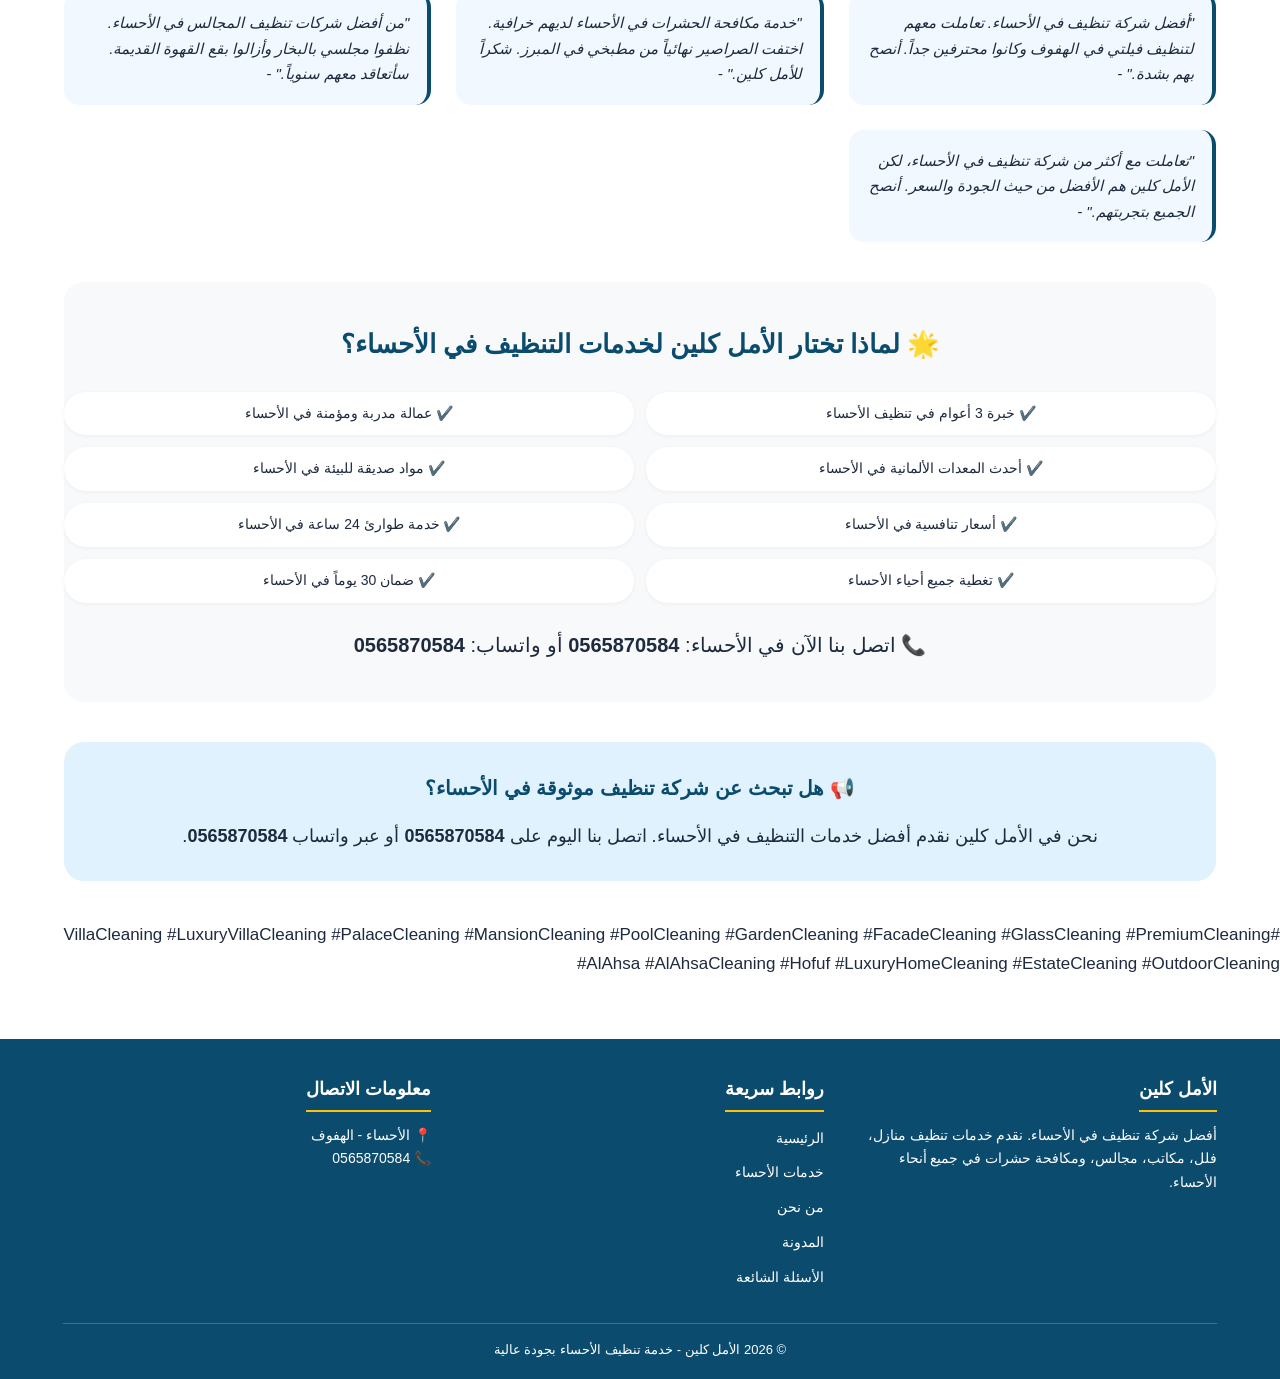
==== commit 12bdfbdc: "Add files via upload" ====
--- a/index.html
+++ b/index.html
@@ -19,7 +19,7 @@
     </div>
    <div class="top-nav">
        <h3> <ul>
-            <li><a href="index.html"><h6>الرئيسية<</a></li>
+            <li><a href="index.html"><h6>الرئيسيه</a></li>
             <li><a href="services.html">خدمات الأحساء</a></li>
             <li><a href="about.html">من نحن</a></li>
             <li><a href="blog.html">المدونة</a></li>
@@ -67,6 +67,47 @@
                 <a href="villa-cleaning.html">
                     <img src="https://th.bing.com/th/id/OIP.Q3rDdIeqEWlm5gNg9-JZBgHaEL?w=267&h=180&c=7&r=0&o=7&pid=1.7&rm=3تنظيف+فلل+الأحساء" alt="تنظيف فلل الأحساء" class="service-img">
                 </a>
+
+
+
+
+
+
+<h3>تنظيف وصيانه افران غاز بلأحساء</h3>
+                <p>افضل خدمه تنظيف وصيانه افران غاز بلأحساء </p>
+                <a href="extra-contant.html" class="read-more-btn">عرض المزيد ←</a>
+            </div>
+            <!-- خدمة 2: تنظيف الفلل -->
+            <div class="service-image-card">
+                <a href="extra-contant.html">
+                    <img src="https://th.bing.com/th/id/OIP.4KMiccQsjrsnW5DRNa8QRwHaE8?w=259&h=180&c=7&r=0&o=7&pid=1.7&rm=3">
+                </a>
+
+
+
+
+
+
+
+
+
+
+
+
+
+
+
+
+
+
+
+
+
+
+
+
+
+
                 <h3>تنظيف الفلل والقصور</h3>
                 <p>خدمة تنظيف فلل وقصور الأحساء بجودة فائقة وأسعار خاصة</p>
                 <a href="villa-cleaning.html" class="read-more-btn">عرض المزيد ←</a>
@@ -173,10 +214,10 @@
 
 <!-- شهادات العملاء -->
 <div class="testimonials-grid" style="width: 90%; margin: auto;">
-    <div class="testimonial">"أفضل شركة تنظيف في الأحساء. تعاملت معهم لتنظيف فيلتي في الهفوف وكانوا محترفين جداً. أنصح بهم بشدة." - <strong>أبو عبدالله (الأحساء)</strong></div>
-    <div class="testimonial">"خدمة مكافحة الحشرات في الأحساء لديهم خرافية. اختفت الصراصير نهائياً من مطبخي في المبرز. شكراً للأمل كلين." - <strong>أم محمد (الأحساء)</strong></div>
-    <div class="testimonial">"من أفضل شركات تنظيف المجالس في الأحساء. نظفوا مجلسي بالبخار وأزالوا بقع القهوة القديمة. سأتعاقد معهم سنوياً." - <strong>أبو خالد من المبرز</strong></div>
-    <div class="testimonial">"تعاملت مع أكثر من شركة تنظيف في الأحساء، لكن الأمل كلين هم الأفضل من حيث الجودة والسعر. أنصح الجميع بتجربتهم." - <strong>أم سعود من الجفر</strong></div>
+    <div class="testimonial">"أفضل شركة تنظيف في الأحساء. تعاملت معهم لتنظيف فيلتي في الهفوف وكانوا محترفين جداً. أنصح بهم بشدة." - <strong></strong></div>
+    <div class="testimonial">"خدمة مكافحة الحشرات في الأحساء لديهم خرافية. اختفت الصراصير نهائياً من مطبخي في المبرز. شكراً للأمل كلين." - <strong></strong></div>
+    <div class="testimonial">"من أفضل شركات تنظيف المجالس في الأحساء. نظفوا مجلسي بالبخار وأزالوا بقع القهوة القديمة. سأتعاقد معهم سنوياً." - <strong></strong></div>
+    <div class="testimonial">"تعاملت مع أكثر من شركة تنظيف في الأحساء، لكن الأمل كلين هم الأفضل من حيث الجودة والسعر. أنصح الجميع بتجربتهم." - <strong></strong></div>
 </div>
 
 <!-- لماذا الأمل كلين -->
@@ -199,7 +240,9 @@
     <h3 style="color: #0a4b6e; margin-bottom: 15px;">📢 هل تبحث عن شركة تنظيف موثوقة في الأحساء؟</h3>
     <p style="font-size: 18px;">نحن في الأمل كلين نقدم أفضل خدمات التنظيف في الأحساء. اتصل بنا اليوم على <strong>0565870584</strong> أو عبر واتساب <strong>0565870584</strong>.</p>
 </div>
-
+<p>
+#VillaCleaning #LuxuryVillaCleaning #PalaceCleaning #MansionCleaning #PoolCleaning #GardenCleaning #FacadeCleaning #GlassCleaning #PremiumCleaning #AlAhsa #AlAhsaCleaning #Hofuf #LuxuryHomeCleaning #EstateCleaning #OutdoorCleaning
+</p>
 <footer>
     <div class="container">
         <div class="footer-content">
--- a/style.css
+++ b/style.css
@@ -1419,4 +1419,8 @@
     .hero h1 { font-size: 28px; }
     .hero h2 { font-size: 22px; }
     .section-title { font-size: 24px; }
-}+}
+
+
+
+
